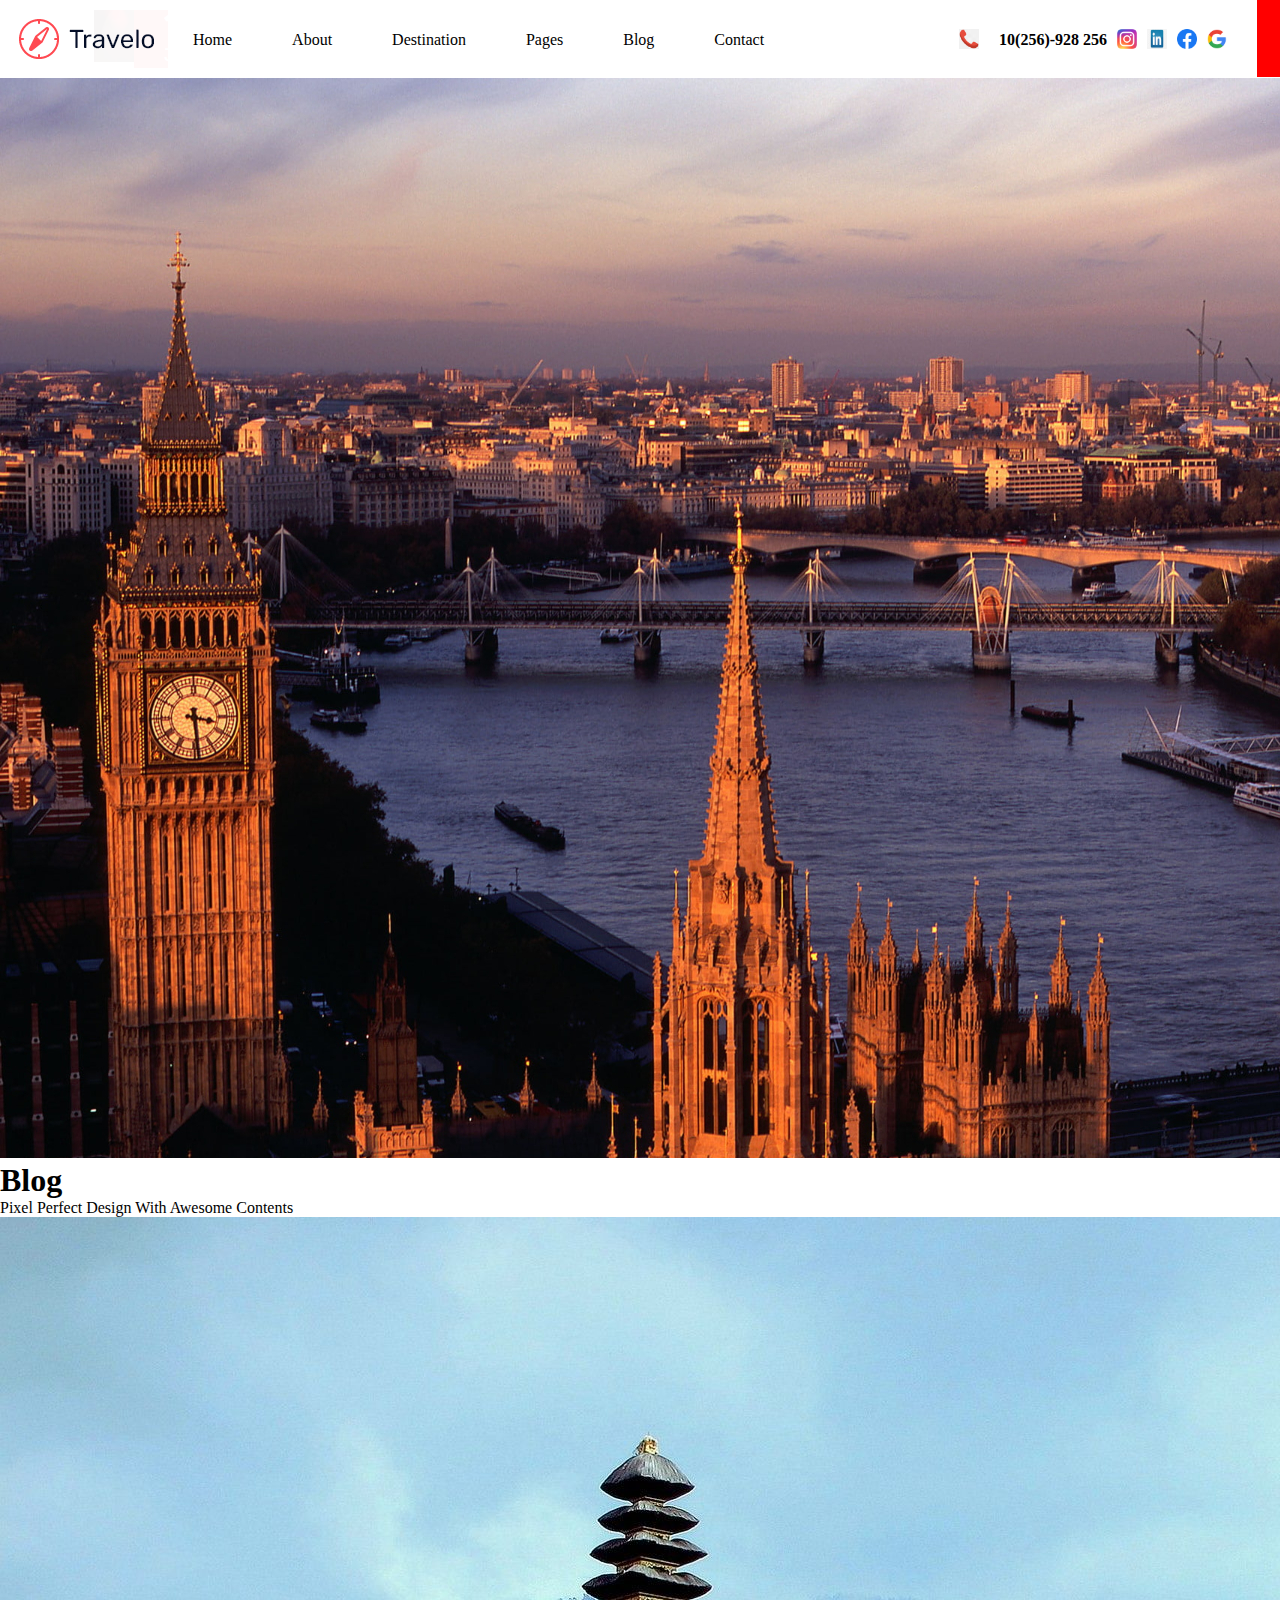
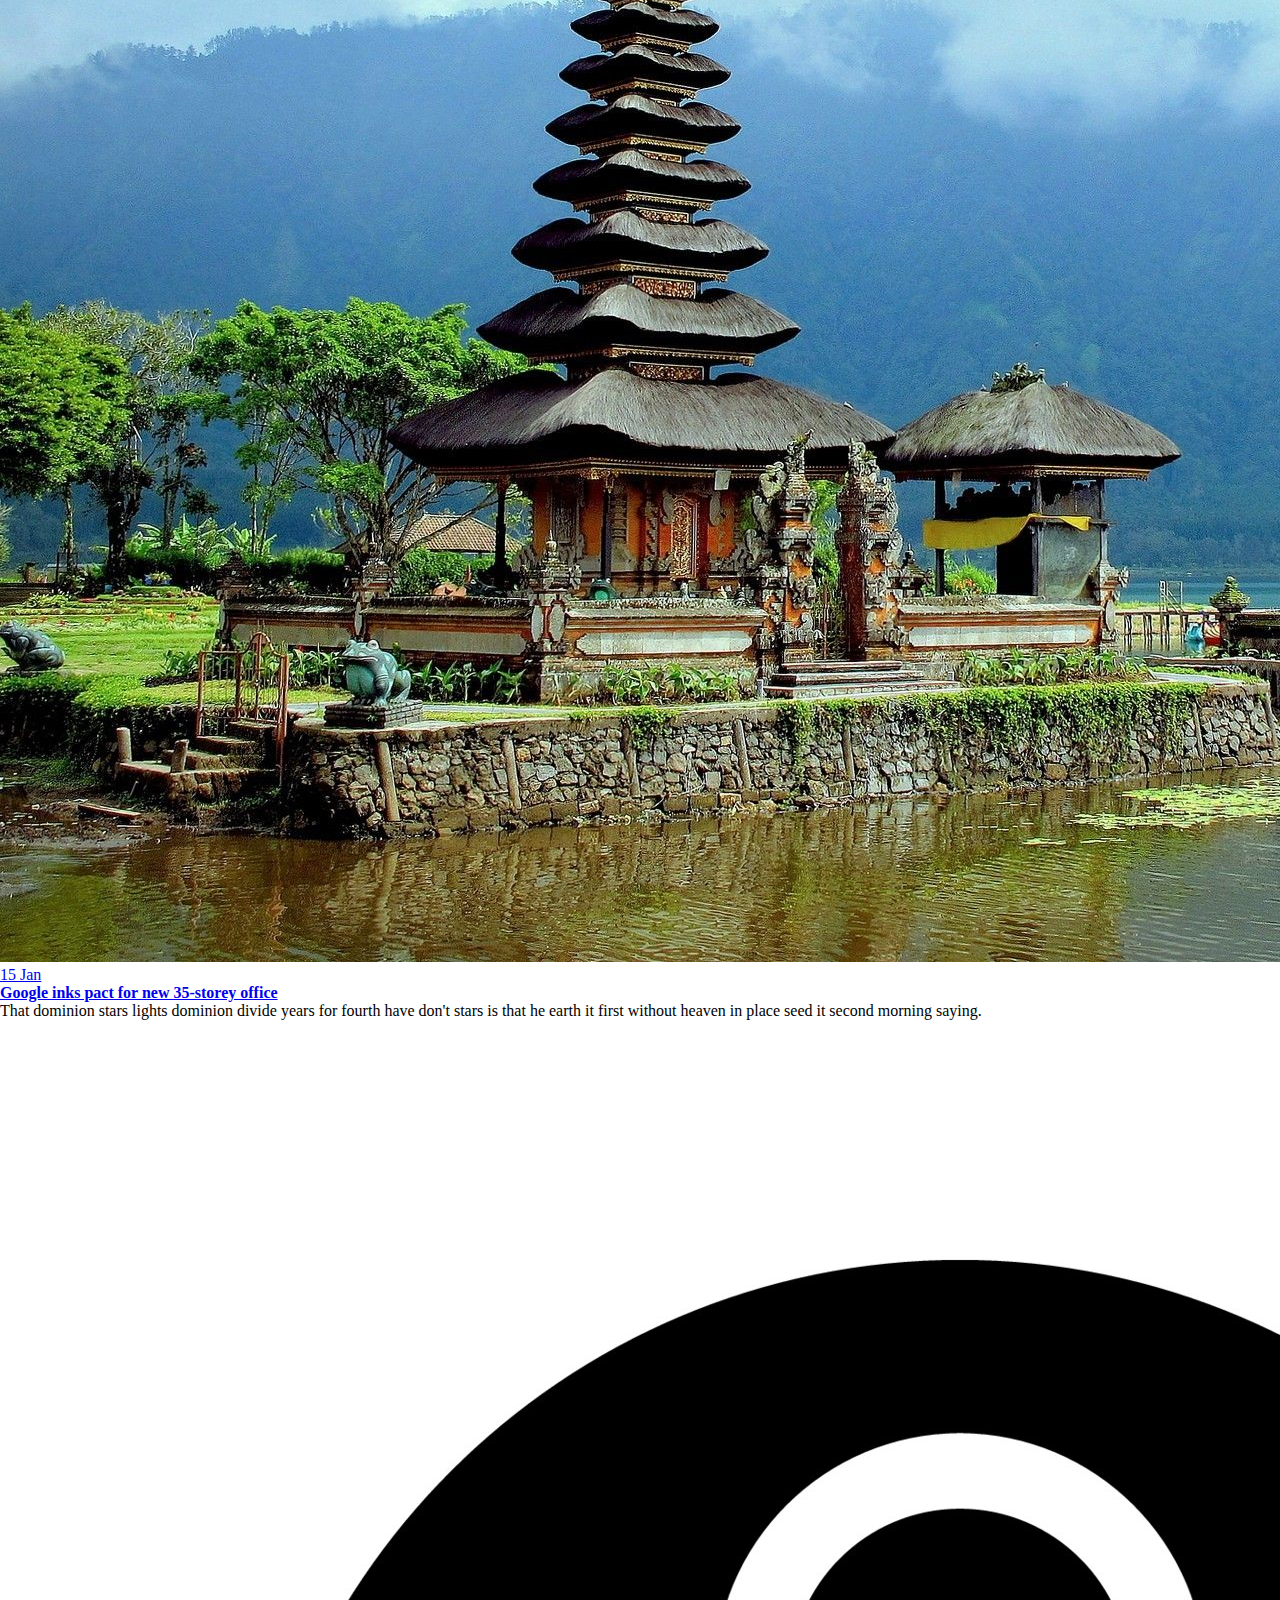
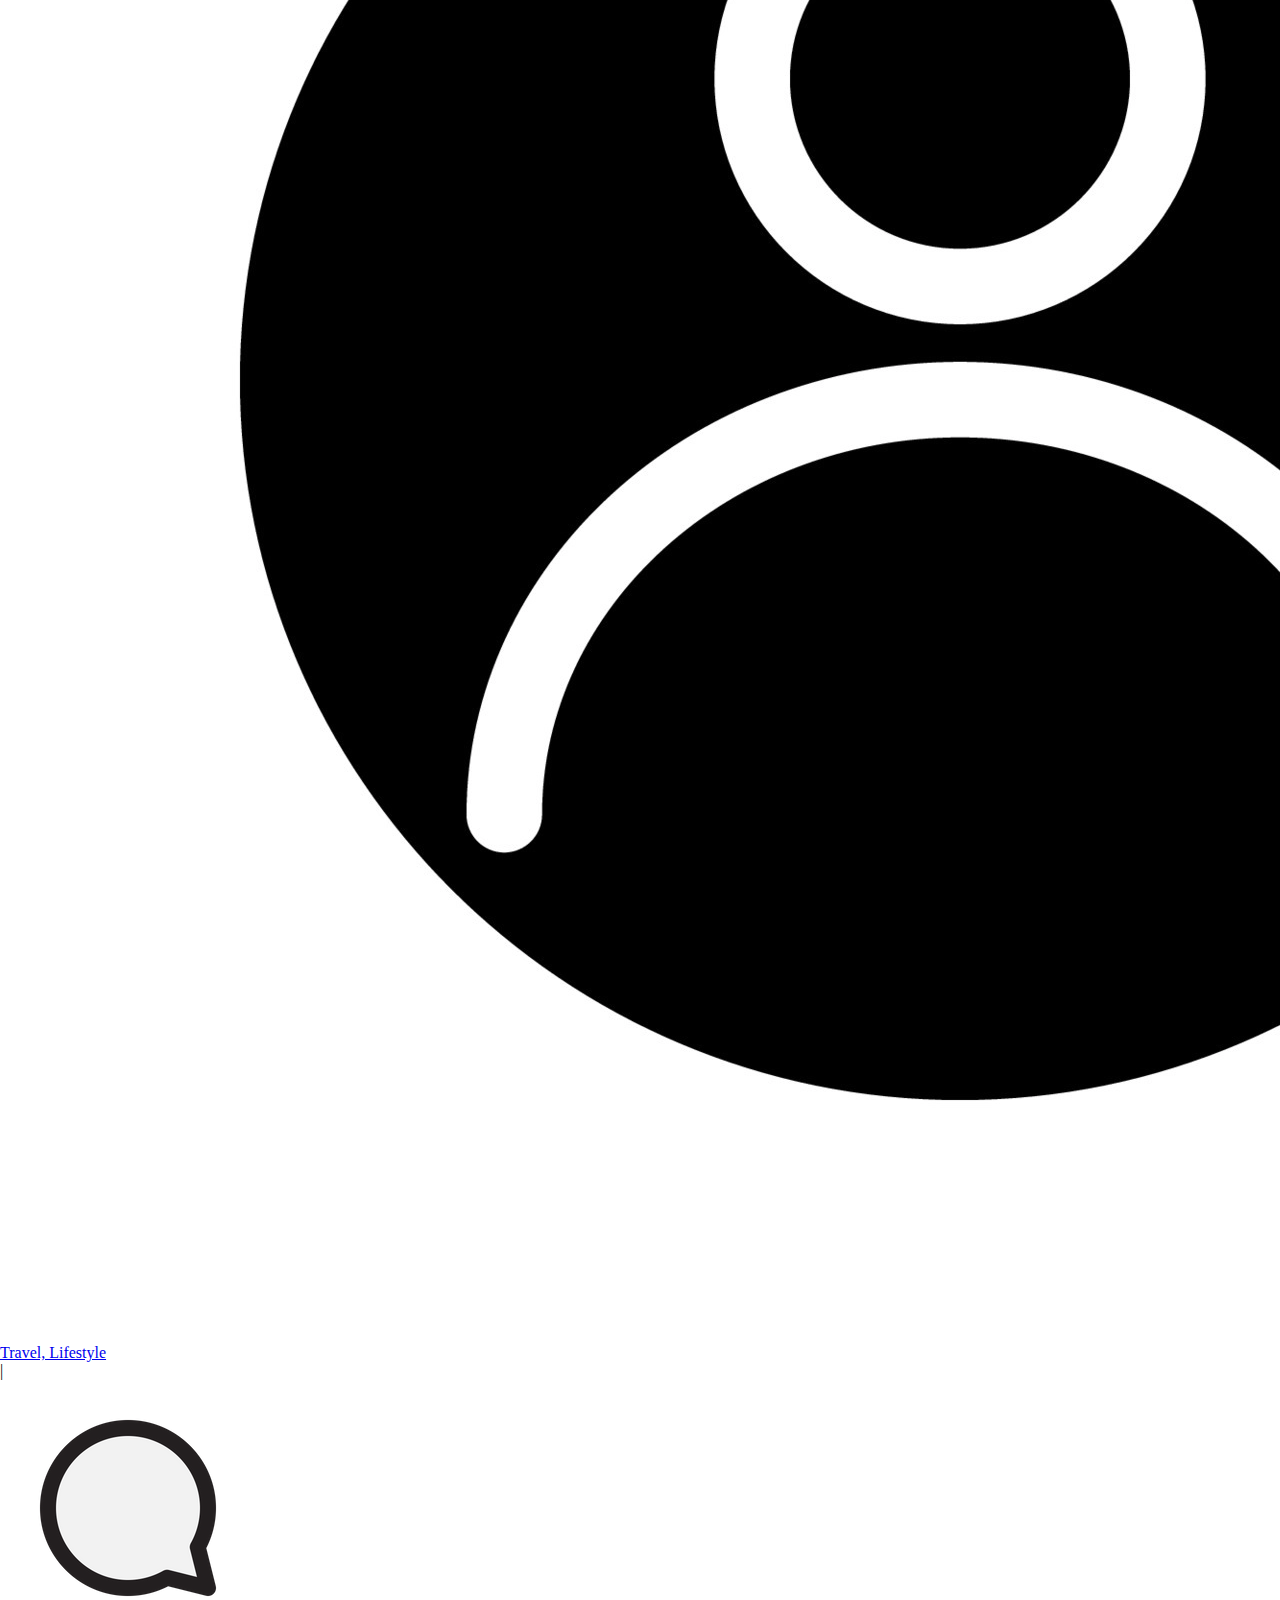
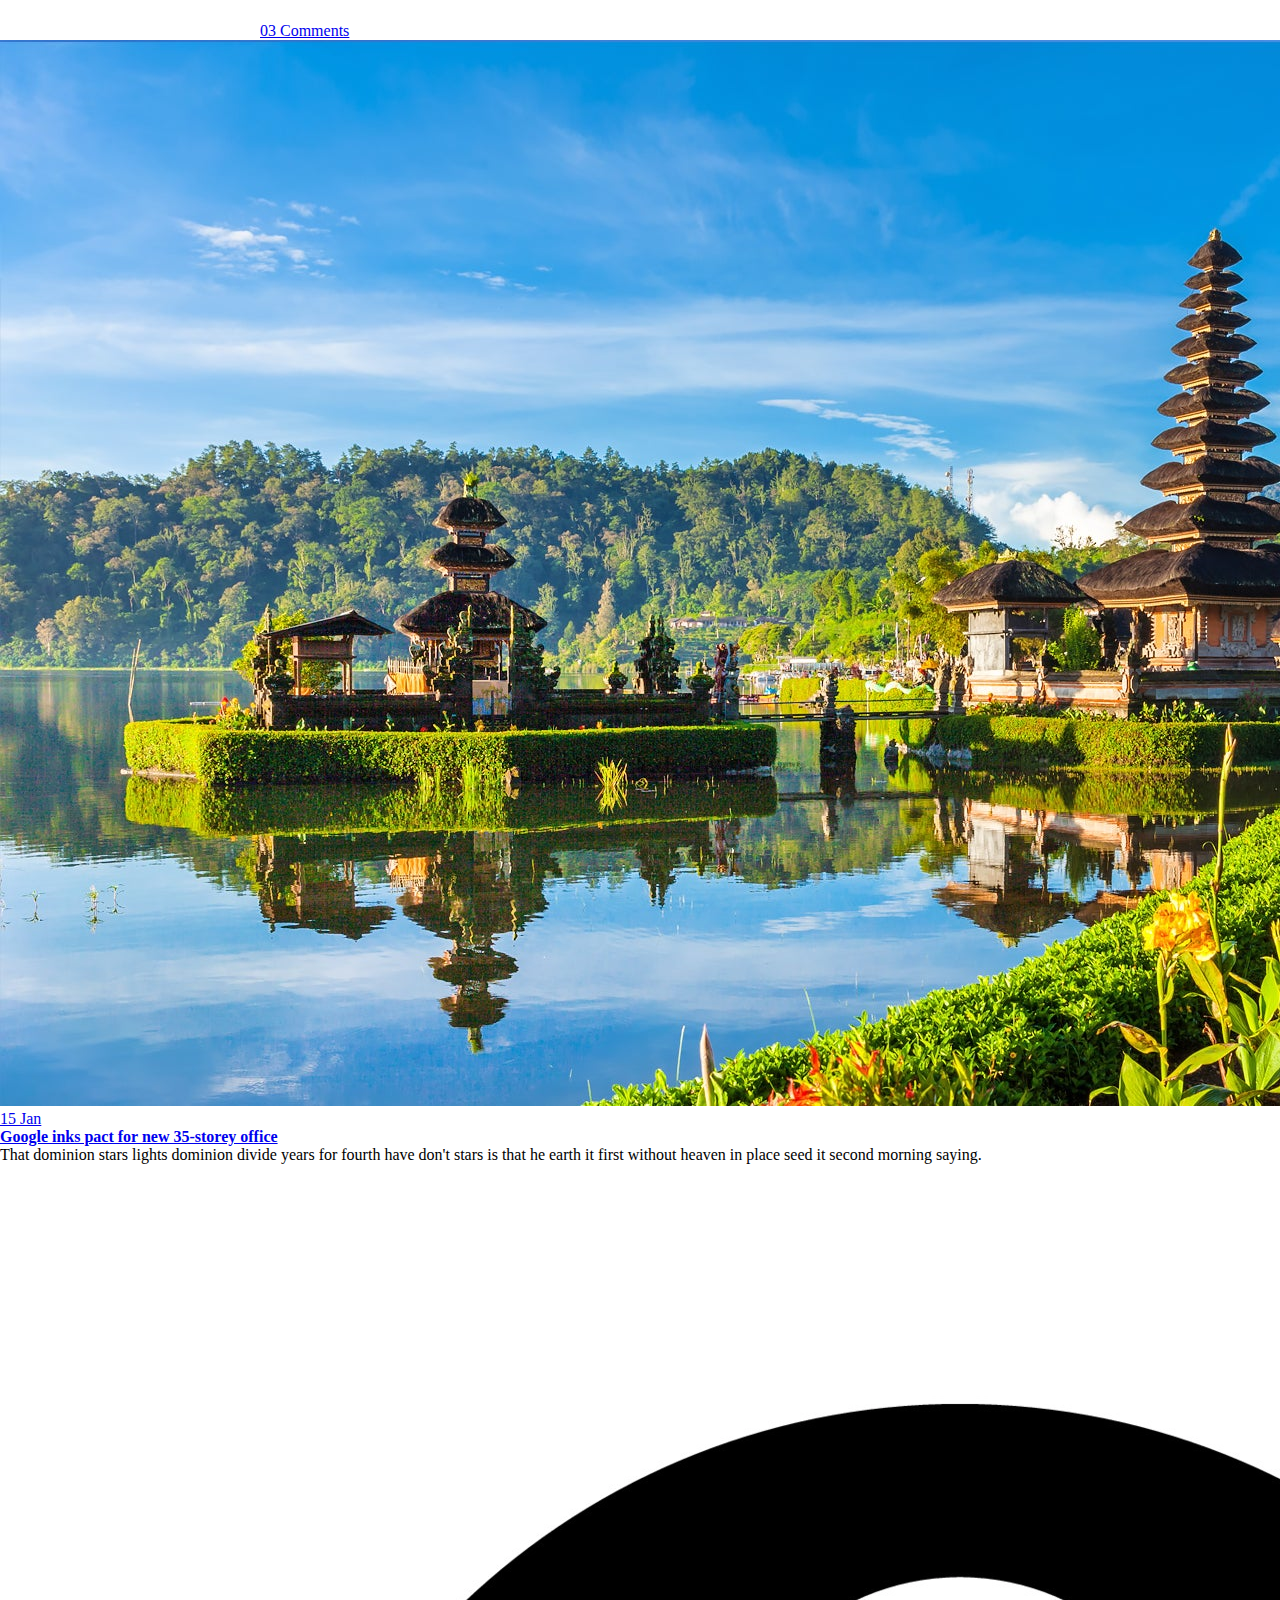
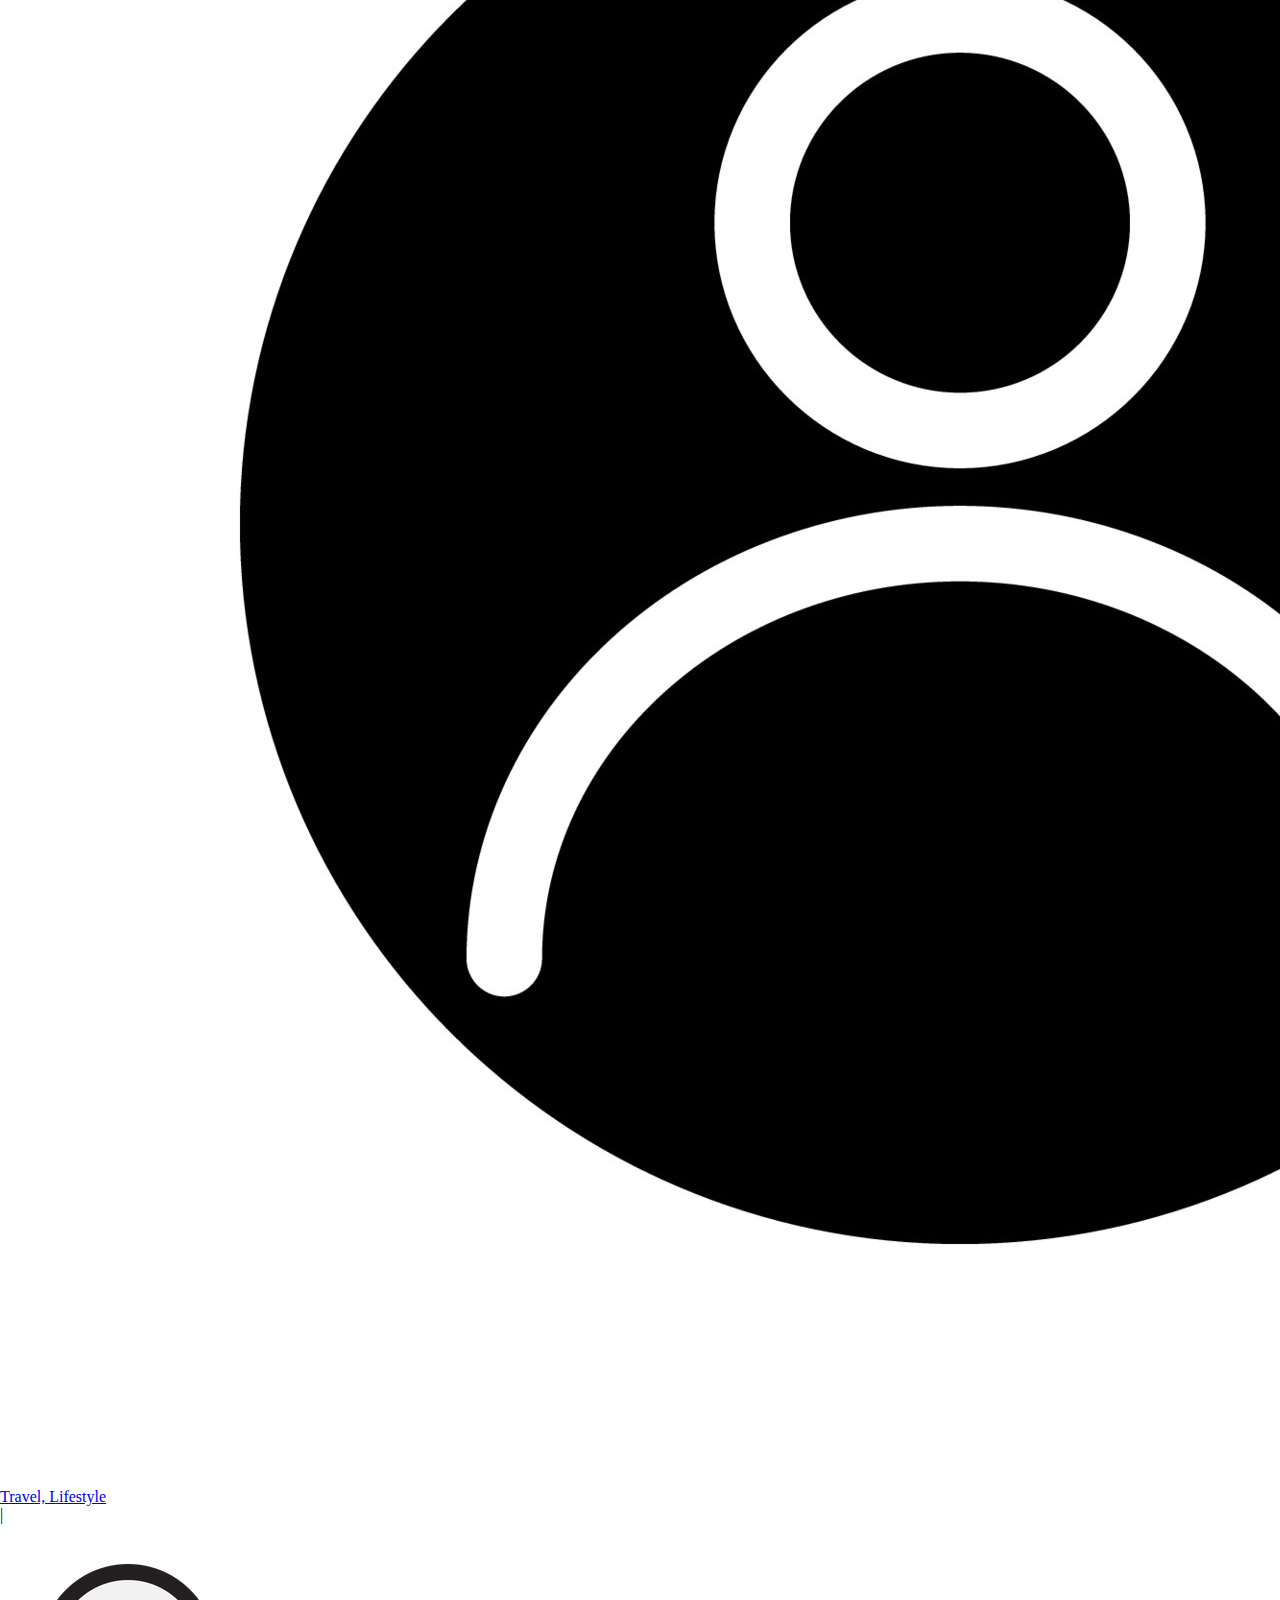
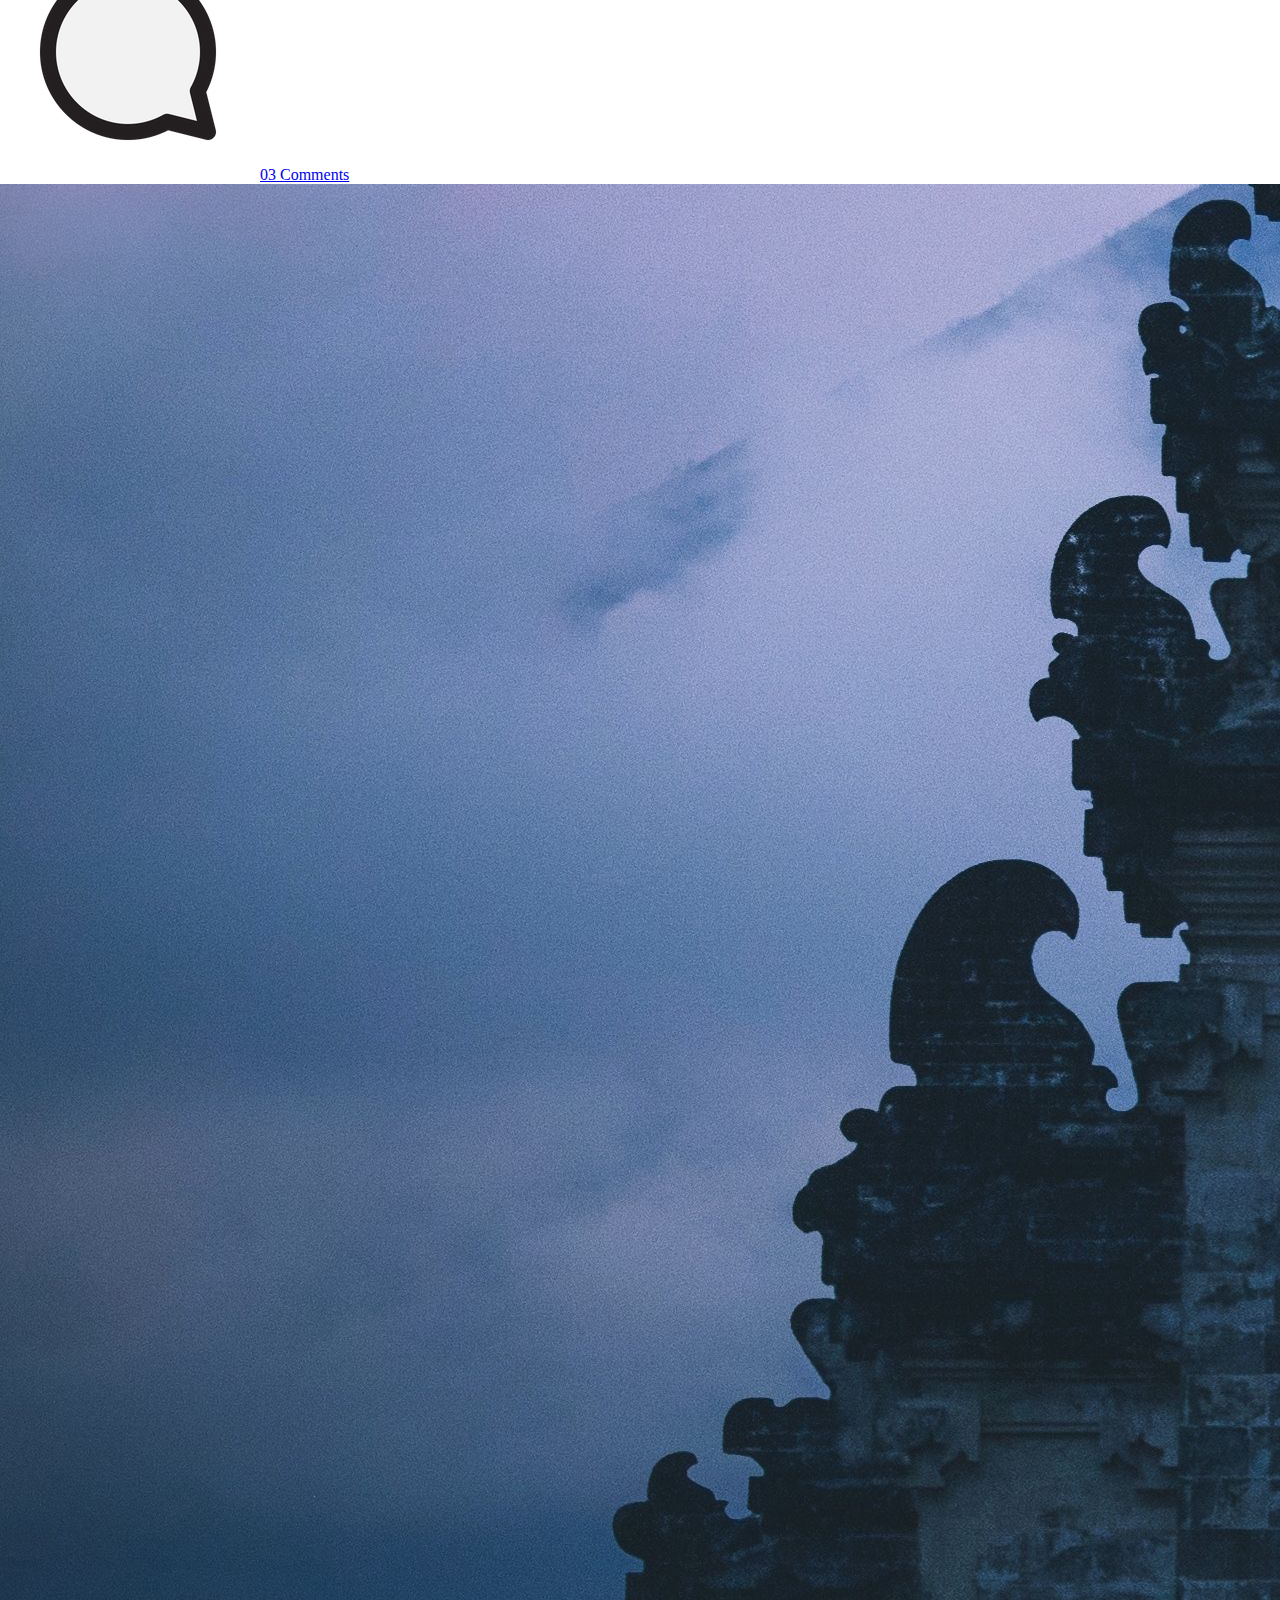
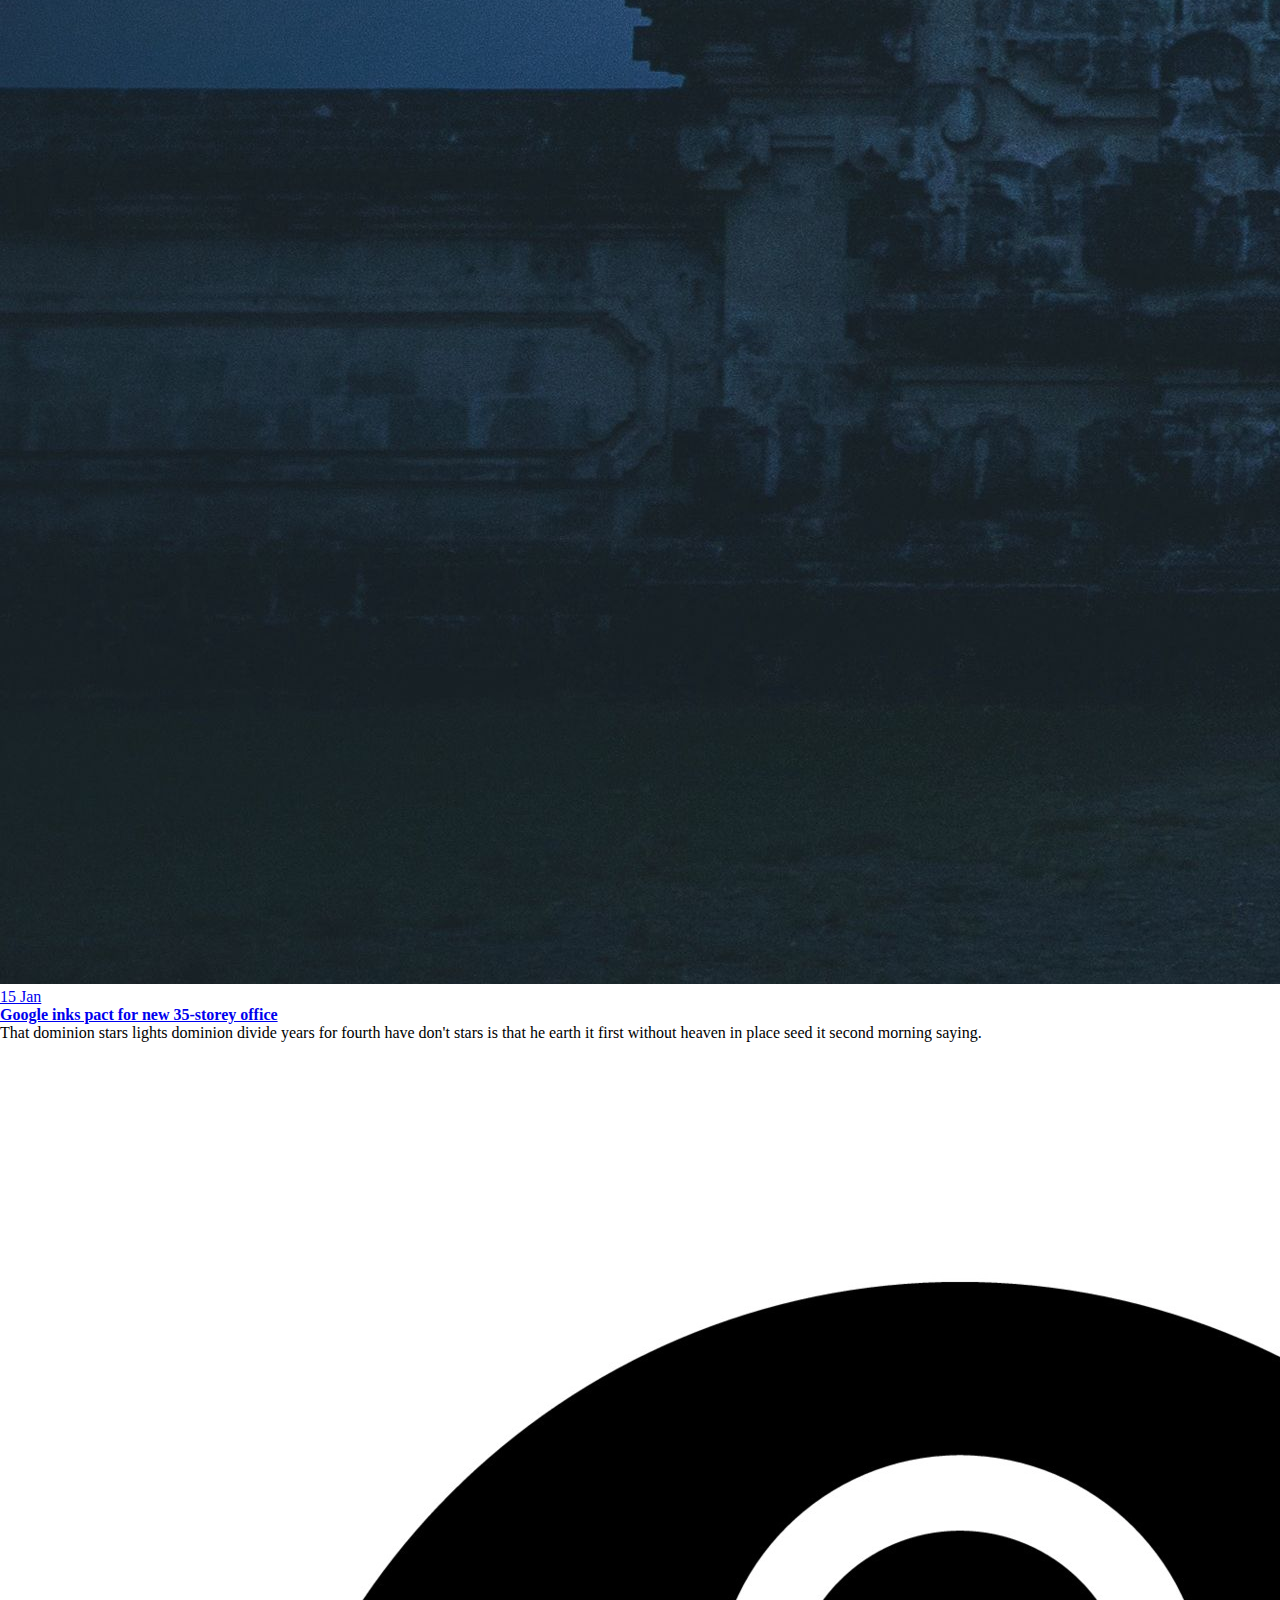
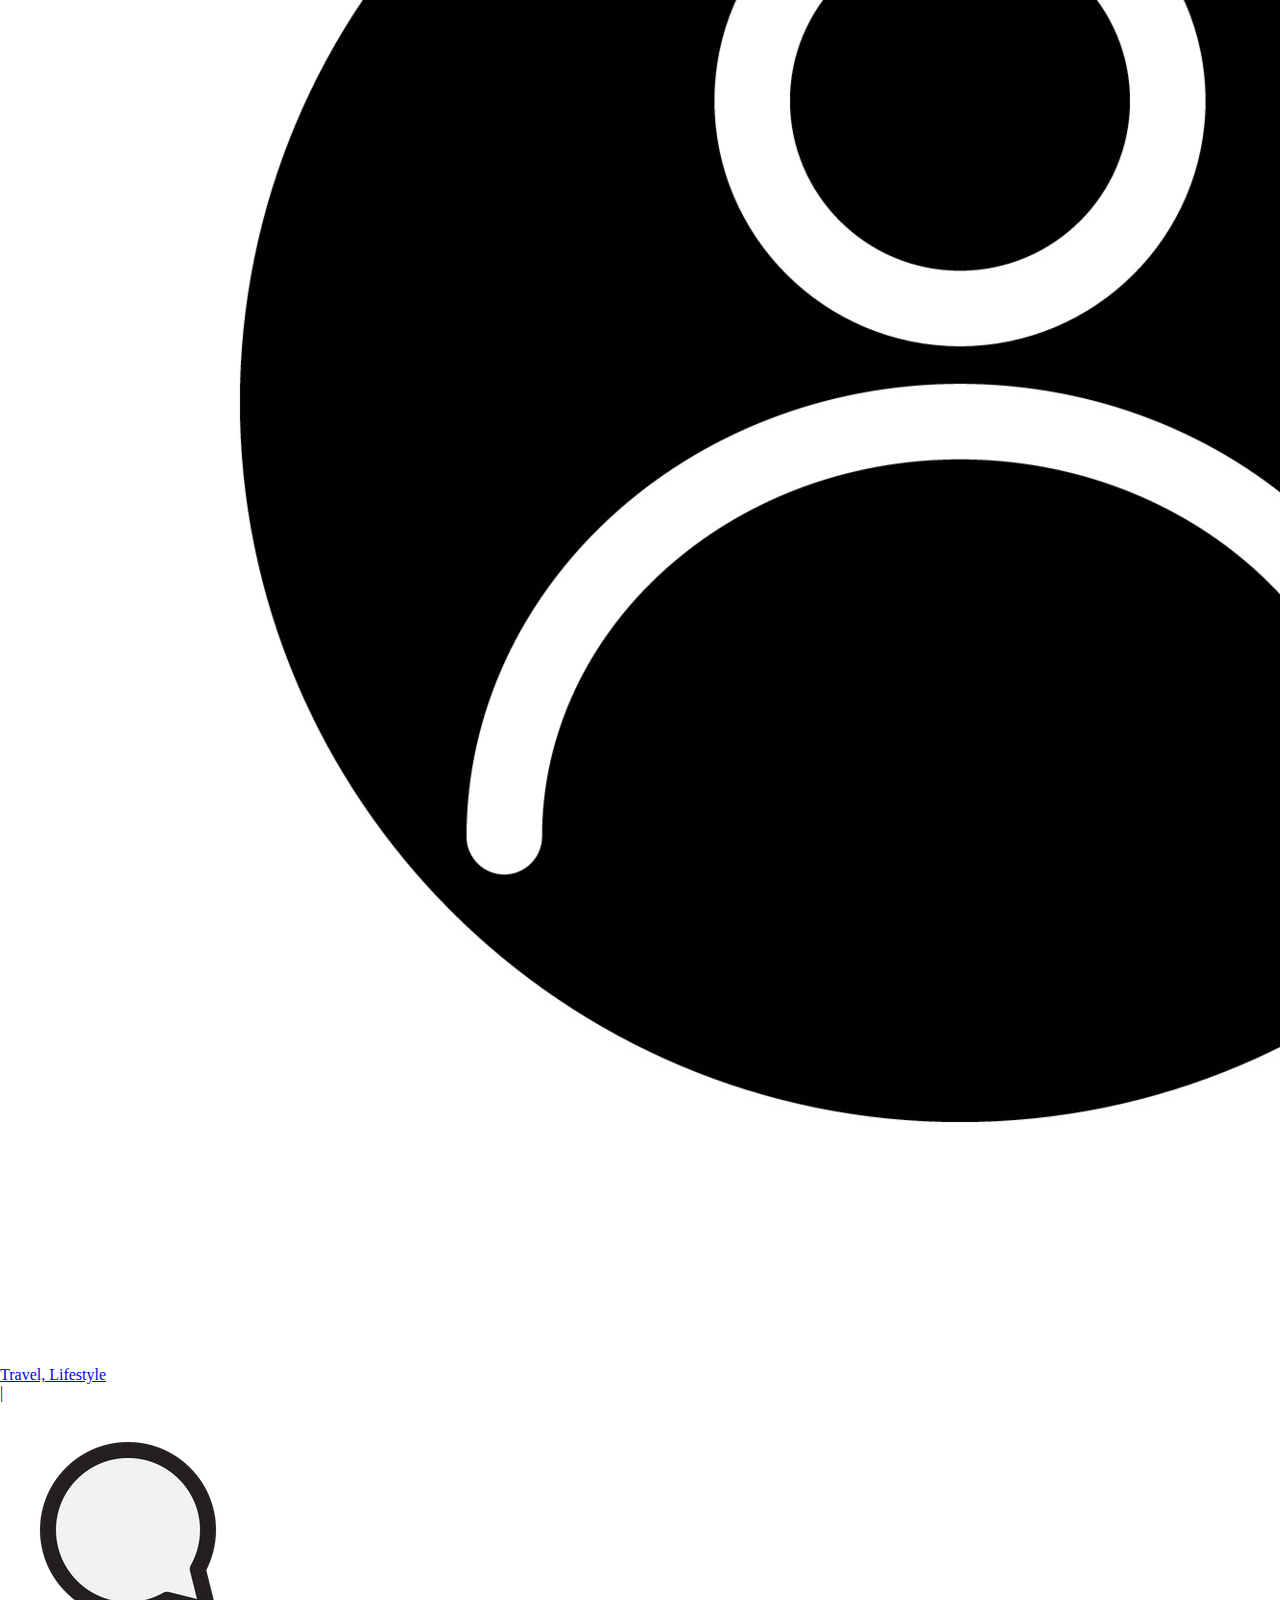
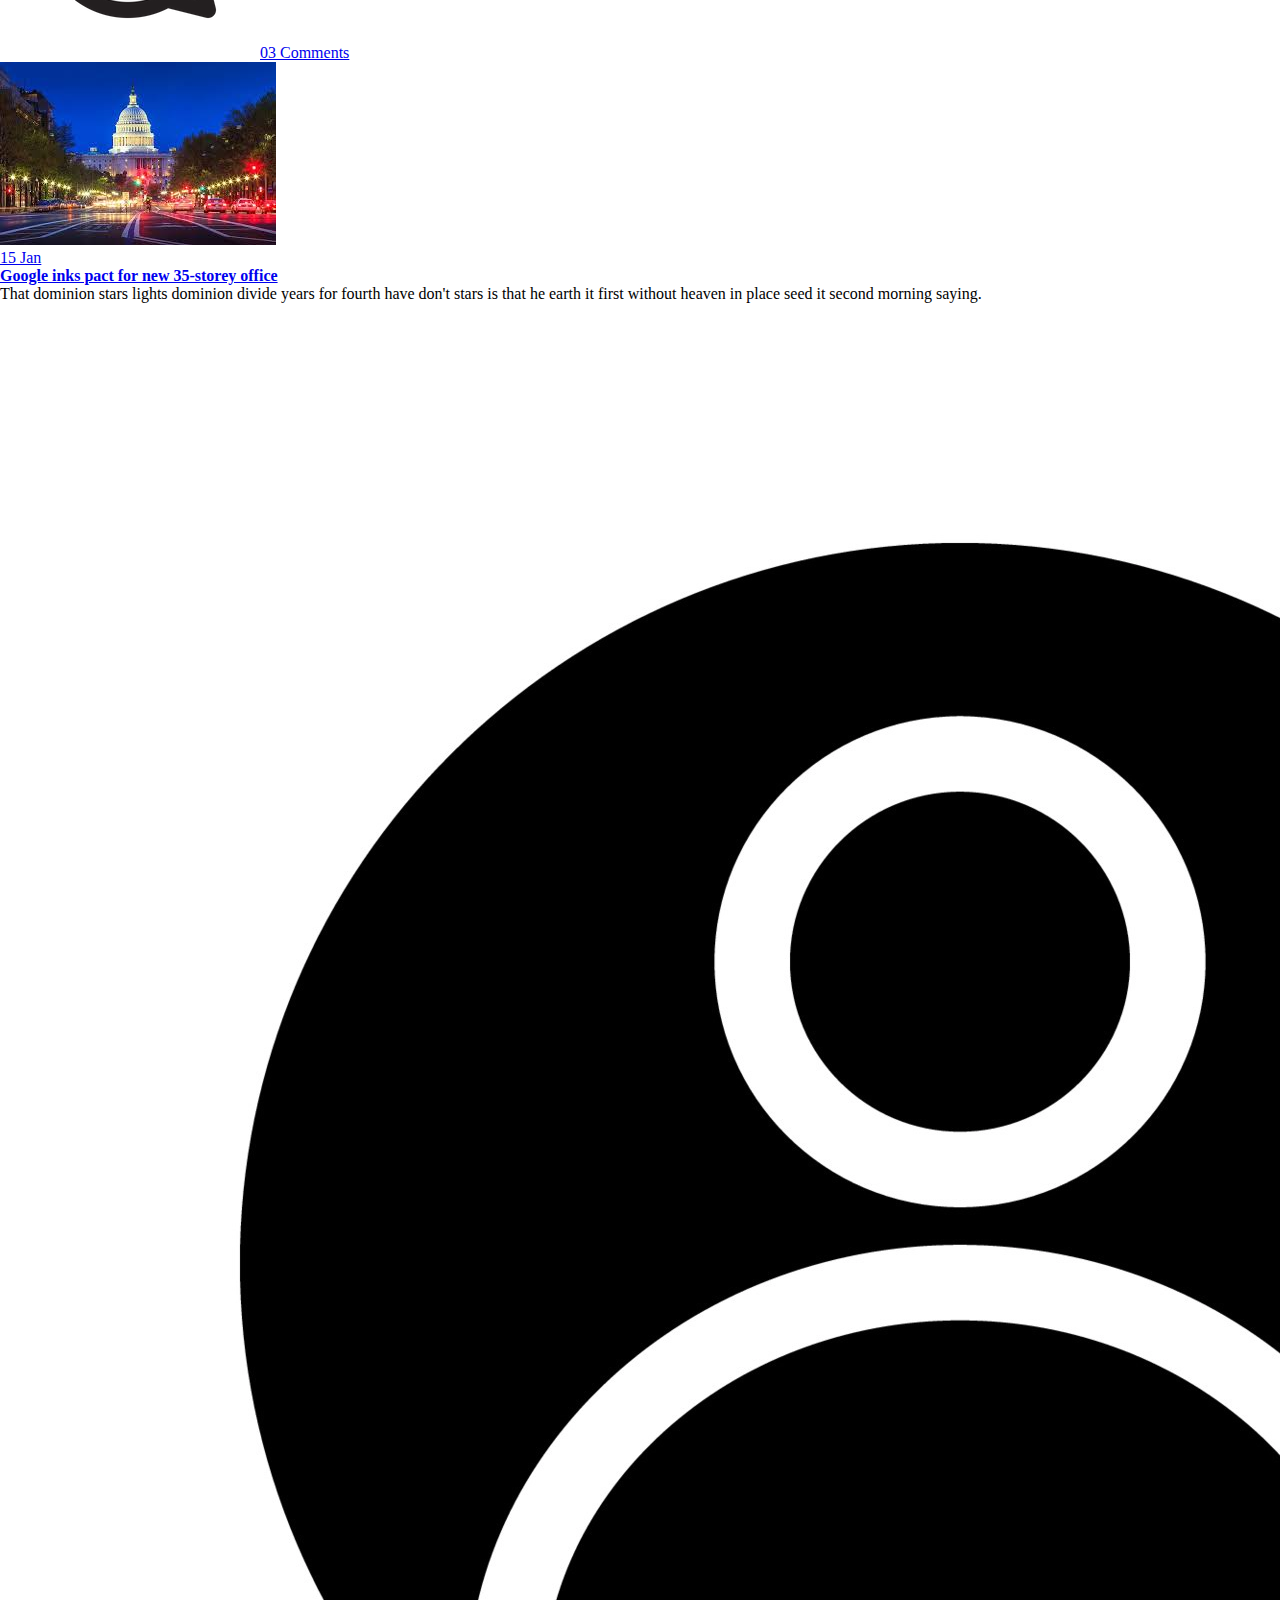
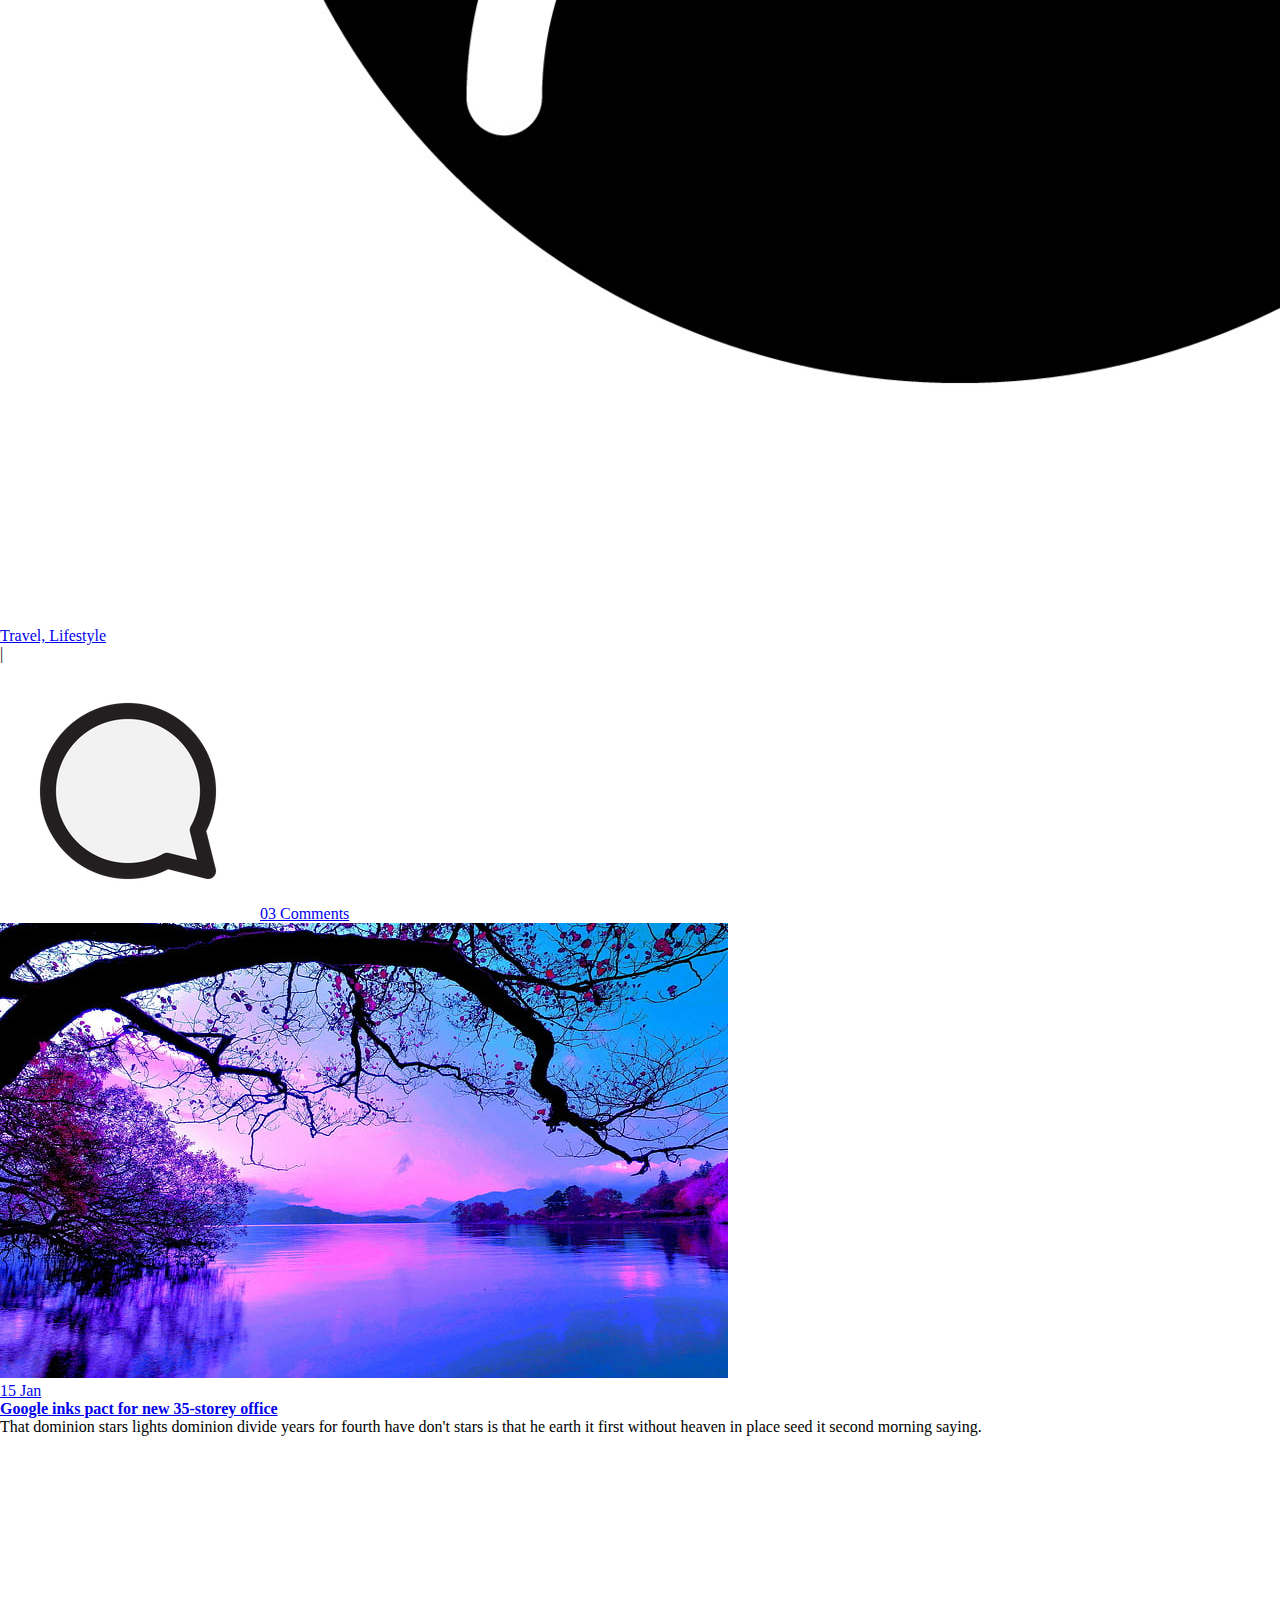
==== UTS/blog.html @ b1cc54fe "Add files via upload" ====
<!DOCTYPE html>
<html>
<head>
  <meta charset="UTF-8">
  <meta name="viewport" content="width=device-width, initial-scale=1.0, maximum-scale=1.0, user-scalable=0">
  <meta name="robots" content="noindex, nofollow">
  <title> Colorlib </title>
  <link rel="stylesheet" type: "text/css" href= "css/UTS.css">
   <link href="CSS/Blog.css" rel="stylesheet" type="text/css">
  <link href="img/favicon.ico" rel="shortcut icon">
   <link href="img/colorlib-logo-top-1.png" rel="icon">
</head>

<body>
  <div class="container">
  <menu>
     <div class="kiri">
	   <img src="img/travelo.png">
	 </div>
    <nav>
	  <ul>
	   <li><a href="UTS.html"> Home </a></li>
	   <li><a href="#"> About </a></li>
	   <li><a href="#"> Destination </a></li>
	   <li><a href="#">Pages </a>
	    <ul> 
		 <li><a href="#"> Destination Details </a></li>
		 <li><a href= "#"> Elements </a></li>
		</ul>
	   </li>
	   <li><a href="#">Blog</a>
	    <ul>
		 <li><a href="blog.html">Blog</a></li>
		 <li><a href="#">Single-Blog</a></li>
		</ul>
	   </li>
	   <li><a href="Contact.html">Contact</a></li>
      </ul>
	  
	   <div class="kanan">
	  <img src="img/telp.jpg">
	   <h4> 10(256)-928 256</h4>
	   </div>
	   
	  <div class="sosmed">
      <a href="#"><img src="img/instagram1.webp"></a>
	  <a href="#"><img src= "img/linked.jpg"></a>
	  <a href="#"><img src="img/facebook1.webp"></a>
	  <a href="#"><img src="img/google1.png"></a>
	  </div>
	  
	  <div class="search1">
	  <a href="#"><img src="img/searchimg1.png"></a>
	  </div>
	  
	</nav>
  </menu>
  <div class="Bagian_Slider">
                <img src="img/11.jpg">
                <h1>Blog</h1>
                <p>Pixel Perfect Design With Awesome Contents</p>
            </div>
            <div class="Bagian_Kiri_Blog">
                <div class="Blog_1">
                    <img src="img/8.jpg">
                    <div class="Tanggal">
                        <a href="#">15 Jan</a>
                    </div>
                    <div class="Judul">
                        <a href="Single Blog.html"><strong>Google inks pact for new 35-storey office</strong></a>
                    </div>
                    <div class="Deskripsi">
                        <p>That dominion stars lights dominion divide years for fourth have don't stars is that he earth it first without heaven in place seed it second morning saying.</p>
                    </div>
                    <div class="Info">
                        <div class="Jenis">
                            <img src="img/user.webp">
                            <a href="#">Travel, Lifestyle</a>
                        </div>
                            <div class="Garis"><p>|</p></div>
                        <div class="Comment">
                            <img src="img/imgcomment.png">
                            <a href="#">03 Comments</a>
                        </div>
                    </div>
                </div>
                <div class="Blog_2">
                    <img src="img/10.jpg">
                    <div class="Tanggal">
                        <a href="#">15 Jan</a>
                    </div>
                    <div class="Judul">
                        <a href="Single Blog.html"><strong>Google inks pact for new 35-storey office</strong></a>
                    </div>
                    <div class="Deskripsi">
                        <p>That dominion stars lights dominion divide years for fourth have don't stars is that he earth it first without heaven in place seed it second morning saying.</p>
                    </div>
                    <div class="Info">
                        <div class="Jenis">
                            <img src="img/user.webp">
                            <a href="#">Travel, Lifestyle</a>
                        </div>
                            <div class="Garis"><p>|</p></div>
                        <div class="Comment">
                            <img src="img/imgcomment.png">
                            <a href="#">03 Comments</a>
                        </div>
                    </div>
                </div>
                <div class="Blog_3">
                    <img src="img/6.jpg">
                    <div class="Tanggal">
                        <a href="#">15 Jan</a>
                    </div>
                    <div class="Judul">
                        <a href="Single Blog.html"><strong>Google inks pact for new 35-storey office</strong></a>
                    </div>
                    <div class="Deskripsi">
                        <p>That dominion stars lights dominion divide years for fourth have don't stars is that he earth it first without heaven in place seed it second morning saying.</p>
                    </div>
                    <div class="Info">
                        <div class="Jenis">
                            <img src="img/user.webp">
                            <a href="#">Travel, Lifestyle</a>
                        </div>
                            <div class="Garis"><p>|</p></div>
                        <div class="Comment">
                            <img src="img/imgcomment.png">
                            <a href="#">03 Comments</a>
                        </div>
                    </div>
                </div>
                <div class="Blog_4">
                    <img src="img/7.jpg">
                    <div class="Tanggal">
                        <a href="#">15 Jan</a>
                    </div>
                    <div class="Judul">
                        <a href="Single Blog.html"><strong>Google inks pact for new 35-storey office</strong></a>
                    </div>
                    <div class="Deskripsi">
                        <p>That dominion stars lights dominion divide years for fourth have don't stars is that he earth it first without heaven in place seed it second morning saying.</p>
                    </div>
                    <div class="Info">
                        <div class="Jenis">
                            <img src="img/user.webp">
                            <a href="#">Travel, Lifestyle</a>
                        </div>
                            <div class="Garis"><p>|</p></div>
                        <div class="Comment">
                            <img src="img/imgcomment.png">
                            <a href="#">03 Comments</a>
                        </div>
                    </div>
                </div>
                <div class="Blog_5">
                    <img src="img/phony.jpg">
                    <div class="Tanggal">
                        <a href="#">15 Jan</a>
                    </div>
                    <div class="Judul">
                        <a href="Single Blog.html"><strong>Google inks pact for new 35-storey office</strong></a>
                    </div>
                    <div class="Deskripsi">
                        <p>That dominion stars lights dominion divide years for fourth have don't stars is that he earth it first without heaven in place seed it second morning saying.</p>
                    </div>
                    <div class="Info">
                        <div class="Jenis">
                            <img src="img/user.webp">
                            <a href="#">Travel, Lifestyle</a>
                        </div>
                            <div class="Garis"><p>|</p></div>
                        <div class="Comment">
                            <img src="img/imgcomment.png">
                            <a href="#">03 Comments</a>
                        </div>
                    </div>
                </div>
                <div class="Bagian_Kanan">
                    <div class="Bagian_Search_Keyword">
                        <div class="Bagian_Keyword">
                            <input type="Text" class="inputText" id="Search"
                            placeholder="Search Keyword" search="">
                        </div>
                        <div class="Bagian_Search">
                            <button><a href="#">SEARCH</a></button>
                        </div>
                    </div>
                    <div class="Bagian_Category">
                        <div class="Bagian_Header_Category">
                            <h2>Category</h2>
                        </div>
                        <div class="Bagian_Pilihan_Category">
                            <a href="#">Restaurant Food(37)</a>
                            <br><br>
                            <a href="#">Travel News(10)</a>
                            <br><br>
                            <a href="#">Modern Technology(03)</a>
                            <br><br>
                            <a href="#">Product(11)</a>
                            <br><br>
                            <a href="#">Inspiration21</a>
                            <br><br>
                            <a href="#">Health Care (21)09</a>
                            <br><br>
                        </div>
                    </div>
                    <div class="Bagian_Recent_Post">
                        <div class="Recent_Post">
                            <h2>Recent Post</h2>
                        </div>
                        <div class="Bagian_Isi_Post">
                            <div class="Bagian_Kumpulan_Foto_Post">
                                <img src="img/italy2.jpg">
                                <div class="Bagian_Judul_Post">
                                    <a href="Single Blog.html"><strong>From Life was you fish..</strong></a>
                                </div>
                                <div class="Tanggal_Post">
                                    <p>January 12, 2019</p>
                                </div>
                            </div>
                            <div class="Bagian_Kumpulan_Foto_Post">
                                <img src="img/brazil2.jpg">
                                <div class="Bagian_Judul_Post">
                                    <a href="Single Blog.html"><strong>The Amazing Hubble</strong></a>
                                </div>
                                <div class="Tanggal_Post">
                                    <p>02 Hours ago</p>
                                </div>
                            </div>
                            <div class="Bagian_Kumpulan_Foto_Post">
                                <img src="img/wallpaperbetter.jpg">
                                <div class="Bagian_Judul_Post">
                                    <a href="Single Blog.html"><strong>Astronomy Or Astrology</strong></a>
                                </div>
                                <div class="Tanggal_Post">
                                    <p>03 Hours ago</p>
                                </div>
                            </div>
                            <div class="Bagian_Kumpulan_Foto_Post">
                                <img src="img/pemandangan1.jpg">
                                <div class="Bagian_Judul_Post">
                                    <a href="Single Blog.html"><strong>Asteroids Telescope</strong></a>
                                </div>
                                <div class="Tanggal_Post">
                                    <p>01 Hours ago</p>
                                </div>
                            </div>
                        </div>
                    </div>    
                    <div class="Bagian_Tag_Clouds">
                        <div class="Tag_Clouds">
                            <h2>Tag Clouds</h2>
                        </div>
                        <div class="Menu_Pilihan">
                            <button><a href="#">Project</a></button>
                            <button><a href="#">Love</a></button>
                            <button><a href="#">Technology</a></button>
                            <br><br>
                            <button><a href="#">Travel</a></button>
                            <button><a href="#">Restaurant</a></button>
                            <br><br>
                            <button><a href="#">Life Style</a></button>
                            <button><a href="#">Design</a></button>
                            <br><br>
                            <button><a href="#">Illustartion</a></button>
                        </div>
                    </div>    
                    <div class="Bagian_Instagram_Feeds">
                        <div class="Instagram_Feeds">
                            <h2>Instagram Feeds</h2>
                        </div>
                        <div class="Foto_Instagram_Feeds">
                           <img src="Img/WallpaperDog-10701830.jpg"><a href="#"></a>
                    <img src="img/8.jpg"><a href="#"></a>
                    <img src="img/pikist.jpg"><a href="#"></a>
                   <div class= "kolom" > <img src="img/11.jpg"><a href="#"></a>
                    <img src="img/5.jpg"><a href="#"></a>
                    <img src="img/8.jpg"><a href="#"></a></div>
                        </div>
                    </div>
                    <div class="Bagian_News_Letter">
                        <div class="Newsletter">
                            <h2>Newsletter</h2>
                        </div>
                        <div class="Bagian_Newsletter_Email">
                            <input type="Text" class="inputText" id="Email"
                            placeholder="Enter email" email="">
                        </div>
                        <div class="Bagian_Subscribe">
                            <button><a href="#">SUBSCRIBE</a></button>
                        </div>
                    </div>
                </div>
            </div>
        </body>
<footer>
	<div class="Footer_Kiri">
        <div class="Footer_Kiri1">
            <div class="Logo_Travelo">
                <img src="img/xfooter_logo.png.pagespeed.ic.MmcIQCNRjK.png">
            </div>
            <div class="Alamat">
                <P>5th flora, 700/D kings road, green</P>
                <P>lane New York-1782</P>
                <p>+10 367 826 2567</p>
                <p>contact@carpenter.com</P>
            </div>
            <div class="Logo_Social">
			<a href="#"><img src="Img/facebook1.webp"></a>
					<a href="#"><img src="img/instagram1.webp"></a>
                    <a href="#"><img src="img/linked.jpg"></a>
					<a href="#"><img src="img/23681-twitter-logo-icon-vector-icon-vector-eps.png"></a>
                
                <img src="img/IMG_mS6boQgYwD8t.png">
                <img src="img/imgyt.png">
            </div>
            <div class="Company">
                <h1>Company</h1>
                <div class="Bagian_4_Baris">
                    <a href="#">Pricing</a><br><br>
                    <a href="#">About</a><br><br>
                    <a href="#">Gallery</a><br><br>
                    <a href="#">Contact</a><br><br>
                </div>
            </div>
            <div class="Bagian_Footer_Popular_Destination">
                <h1>Popular Destination</h1>
                <div class="Negara_Destinasi_1">
                    <a href="#">Indonesia</a><br><br>
                    <a href="#">India</a><br><br>
                    <a href="#">Italy</a><br><br>
                    <a href="#">French</a><br><br>
                </div>
                <div class="Negara_Destinasi_2">
                    <a href="#">America</a><br><br>
                    <a href="#">Switzerland</a><br><br>
                    <a href="#">Canada</a><br><br>
                    <a href="#">England</a><br><br>
                </div>
            </div>
            <div class="Bagian_Footer_Instagram">
                <h1>Instagram</h1>
                <div class="Bagian_Footer_Foto">
                    <img src="Img/WallpaperDog-10701830.jpg"><a href="#"></a>
                    <img src="img/8.jpg"><a href="#"></a>
                    <img src="img/pikist.jpg"><a href="#"></a>
                   <div class= "kolom" > <img src="img/11.jpg"><a href="#"></a>
                    <img src="img/5.jpg"><a href="#"></a>
                    <img src="img/8.jpg"><a href="#"></a></div>
                </div>
            </div>
            <div class="Bagian_Footer_Copyright">
                <p>Copyright &copy; 2022 All right reserved by <a href="#">Colorlib</a></p>
            </div>
        </div>
        </footer>
    
</html>
---- UTS/css/UTS.css ----
* {padding: 0px; margin: 0px}

.container {
	width: 1360px; margin: auto;
}

body{
	background: white;
}

menu{
	width: 100%;
	margin: auto;
	background: white;
	position: sticky; z-index: 1;
	top: 0;
}

.kiri img{
	float : left;
	padding : 10px;
}

nav ul li {
	float: left; list-style: none;
	margin-top: 20px;
}

nav ul li a{
	margin-right: 30px; text-decoration: none;
	padding: 3px 15px; color: black;
}

nav ul li ul{
	display: none;
}

nav ul li:hover > ul{
	display:block;
    background-color: white;
    padding: 5px;	
}

nav{
    height: 40px; line-height:40px;
    padding-bottom: 38px;
}


nav ul li ul{
	position : absolute;
}

nav ul li ul li{
	float : none;
	position : relative;
}

nav ul li a:hover{color : blue;}

nav ul li:hover{background: white;}

.kanan img {
	width: 20px;
	height: 20px;
	overflow: hidden;
	float: left;
	margin-top: 29px;
	margin-left : 150px;
}

.kanan h4{
	float: left;
	margin-left: 20px;
	margin-top: 20px;
}

.sosmed img{
	width: 20px;
	height: 20px;
	overflow: hidden;
	float: left;
	margin-top: 29px;
	margin-left: 10px;
}

.search1 img{
	margin-left: 30px;
	padding: 26px 37px 26px 37px;
	background-color: red;
	width: 28px;
	height: 25px;
}

.picturebox {
	background: #130f40;
	position: relative;
}

.picturebox img{
	width: 100%;
	height : 500px;
}

.picturebox h1 {
	position: absolute;
	top: 30%;
	left: 40%;
	color : black;
	font-size: 70px;
}

.picturebox p {
	position: absolute;
	bottom: 45%;
	left: 27%;
	color : black;
	font-size: 40px;
}

.picturebox button{
	position: absolute;
	top: 70%;
	left: 45%;
    font-size: 20px;
    color : white;
	padding: 5px;
	width : 150px;
	height: 70px;
	background-color: #30336b;
	border-radius : 10%;
	border : none;
	cursor : pointer;
	transition : opacity 0.5s , background-color 0.5s;
}

.picturebox button:hover{
	background-color: #22a6b3;
	opacity : 0.8;
}

.InputData1 {
	width: 100%; margin: auto;
	height: 120px;
	background-color: #192a56;
}

.InputData1 form {
	padding-top: 20px;
	float: left;
	margin-left: 5%;
	
}

.InputData1 label{
	display: inline-block;
	line-height: 70px;
	font-size : 25px;
	color : white;
	text-decoration: bold;
}

.InputData1 form input{
	width: 200px;
	padding: 10px;
	background: #130f40;
	font-size: 20px;
	line-height: 20px;
	margin-left: 10px;
	color: white; border-color: white;
	border-radius: 7px; 
	
}

.InputData1 select {
	width: 200px; font-size: 20px;
	line-height: 20px; margin-left: 10px;
	padding: 10px; border-radius:4px;
	background: #130f40; color: white;
	border-color: white; border-size: 1px;
}

.InputData1 button{
	width: 150px; font-size: 20px;
	height: 50px; color: white;
	background-color: #eb4d4b;
	padding: 10px; font-weight: bold;
	border-radius: 8px;
	margin-left: 10px;
	cursor: pointer;
	transition : background-color 1s;
}

.InputData1 button:hover{
	background-color : #9c88ff;
}


.Destinasi{
	width : 100%;
	height: 150px;
	overflow: hidden;
	float: left;
	text-align: center;
	margin-top: 80px;
}


.Destinasi p{
	width: 400px;
	margin-top: 10px;
	margin-left: 470px;
	font-size: 17px;
}

.destinasiWisata {
	width : 100%;
	float: left;
}

.foto img {
	width : 350px; height: 200px;
	margin-left: 30px;
}

.foto {
	width: 400px;
	height: 250px;
	float: left;
	margin: 15px;
}


.foto {position: relative;}

.foto .nomor {
	position: absolute;
	width : 80px;
	height: auto;
	background-color: red;
	border-radius: 25px;
	text-align: center;
	bottom : 25%;
	left: 25%;
	color: white; padding: 6px;
}

.foto p {
	margin-left: 30px;
}


.foto .nomor1 {
	position: absolute;
	width : 80px;
	height: auto;
	background-color: blueviolet;
	border-radius: 25px;
	text-align: center;
	top : 5%;
	left: 10%;
	color: white; padding: 6px;
}



.foto .judul {
	position: absolute;
	width : 100px;
	height: auto;
	border-radius: 100px;
	text-align: center;
	bottom : 27%;
	left: 4%;
	color: white; 
}

.foto  a{
    font-size: 20px;
    margin-left: 0px;
	color : black;
}

.foto  p{
    font-size: 20px;
    margin-left: 30px;
}
.foto  p1{
    font-size: 20px;
    margin-left: 30px;
}
.foto a:hover {
	color: blueviolet;

}
.InputData2 {
	width: 100%; margin: auto;
	height: 80px;
	background-color: #130f40;
}

.InputData2 form {
	float: left;
	margin-left: 5%;
	
}

.InputData2 label{
	display: inline-block;
	line-height: 70px;
	font-size : 25px;
	color : white;
	text-decoration: bold;
}

.InputData2 form input{
	width: 200px;
	padding: 10px;
	background: #130f40;
	font-size: 20px;
	line-height: 20px;
	margin-left: 10px;
	color: white; border-color: white;
	border-radius: 7px; 
	
}

.InputData2 select {
	width: 200px; font-size: 20px;
	line-height: 20px; margin-left: 10px;
	padding: 10px; border-radius:4px;
	background: #130f40; color: white;
	border-color: white; border-size: 1px;
}

.InputData2 button{
	width: 150px; font-size: 20px;
	height: 50px; color: white;
	background-color: #eb4d4b;
	padding: 10px; font-weight: bold;
	border-radius: 8px;
	margin-left: 10px;
	cursor: pointer;
	transition : background-color 1s;
}

.InputData2 button:hover{
	background-color : blue;
}



.kumpulanfoto button{
	margin-bottom :70px;
	position: relative;
	top: 40%;
	left: 45%;
    font-size: 20px;
    color : white;
	padding: 5px;
	width : 150px;
	height: 70px;
	background-color: red;
	border-radius : 10%;
	border : none;
	cursor : pointer;
	transition : opacity 0.5s , background-color 0.5s;
}

.kumpulanfoto button:hover{
	background-color: blue;
	opacity : 0.8;
}

.picturebox2 {
	background: #130f40;
	position: relative;
}

.picturebox2 img{
	width: 100%;
	height : auto;
}

.picturebox2 a img {
	position: absolute;
	width: 100px;
	height : 100px;
	top: 50%;
	left: 47%;
}
.picturebox2 h1 {
	position: absolute;
	top: 30%;
	left: 37%;
	color : white;
	font-size: 70px;
}


.baris img{float: left; width: 400px; height: 300px; margin-top: 200px; margin-right: 60px;margin-bottom: 30px;}
.baris h2{padding-top: 10px; padding-bottom: 10px;}
.baris p{margin-top: 10px; margin-bottom: 10px;}
.baris .satu{width: 400px; height: 700px;overflow: hidden; float: left; text-align: justify; margin-right: 50px;margin-left: 25px;}
.baris .satu h2{margin-left : 80px;margin-top: 10px; padding-bottom: 10px;float: middle;}
.baris .satu  p{padding-top: 10px; padding-bottom: 10px;}
.baris .dua{width: 400px; height: 700px;overflow: hidden; float: left; text-align: justify; margin-right: 50px;}
.baris .dua h2{margin-left : 80px;}
.baris .dua  p{padding-top: 10px; padding-bottom: 10px;}
.baris .tiga{width: 400px; height: 700px;overflow: hidden; float: left; text-align: justify;margin-right: 25px;}
.baris .tiga h2{margin-left : 80px;}
.baris .tiga  p{padding-top: 10px; padding-bottom: 10px;}


.baris .dua2{width: 400px; height: 500px;overflow: hidden; float: middle; text-align: justify;}

.baris .dua2 img {width: 200px; height: 200px; margin: 15px 0 0 35px; float: middle; border-radius: 50%; margin-right: 400px; margin-left: 150px; margin-top : 200px; margin-bottom: 50px;}
.baris .dua2 h2{padding-left : 120px; margin-top: 20px;}
.baris .dua2  p{padding-left: 100px; padding-top: 10px; padding-bottom: 10px; text-align: center;}
.baris .dua2 a {padding-left: 200px;}


.container2 header h2{padding-top: 50px; text-align: center; font-size: 50px;}

.baris2 img{float: left; width: 400px; height: 200px; margin-top: 100px; margin-right: 60px;margin-bottom: 3px;}
.baris2 h2{padding-top: 10px; padding-bottom: 10px;}
.baris2 p{margin-top: 10px; margin-bottom: 10px;}
.baris2 .satu{width: 400px; height: 400px;overflow: hidden; float: left; text-align: justify; margin-right: 50px;margin-left: 25px;}
.baris2 .satu h2{margin-left : 80px;margin-top: 10px; padding-bottom: 10px;float: middle;}
.baris2 .satu  p{padding-top: 10px; padding-bottom: 10px;}
.baris2 .dua{width: 400px; height: 400px;overflow: hidden; float: left; text-align: justify; margin-right: 50px;}
.baris2 .dua h2{margin-left : 80px;}
.baris2 .dua  p{padding-top: 10px; padding-bottom: 10px;}
.baris2 .tiga{width: 400px; height: 400px;overflow: hidden; float: left; text-align: justify;margin-right: 25px;}
.baris2 .tiga h2{margin-left : 80px;}
.baris2 .tiga  p{padding-top: 10px; padding-bottom: 10px;}


.Bagian_Subscribe {
    padding-top: 60px;
    padding-bottom: 90px;
    background-color: darkblue;
    margin-top: 5px;
    margin-bottom: 100px;
	width: 1360px;
	
}

.Bagian_Subscribe .Bagian_Subscribe_Our_Newsletter_1 label{
    position: relative;
    margin-top: 25px;
    margin-left: 35px;
    font-size: 18px;
    color: white;
    padding-bottom: 4px;
}

.Bagian_Subscribe .Bagian_Subscribe_Our_Newsletter_2 label{
    position: absolute;
    margin-left: 35px;
    font-size: 14px;
    font-family: monospace;
    text-align: justify;
    padding-right: 600px;
    padding-top: 4px;
	color: white;
}

.Bagian_Subscribe .TextBox {
    position: relative;
    float: right;
    margin-top: -10px;
	
}

.Bagian_Subscribe .TextBox input{
    font-size: 18px;
    height: 40px;
	margin-right: 350px;
    width: 300px;
    border-radius: 5px;
    border-color: black;
    background-color: white;
    text-align: left;
	float: right;
}

.Bagian_Subscribe .Tombol {
    position: absolute;
    margin-left: 970px;
    margin-top: -10px;
	float : right;

}

.Bagian_Subscribe .Tombol button{
    height: 45px;
    width: 120px;
    background-color: maroon;
    border-radius: 5px;
    border-color: red;
    color: white;
    font-size: 18px;
    font-family: fantasy;
}

.Bagian_Subscribe .Tombol button:hover{
    background-color: aqua;
    border-color: aquamarine;
    color: burlywood;
}

.Bagian_Popular_Places{
    margin-top: 1px;
    text-align: center;
    background-color: white;
    height: 100px;
}

.Bagian_Popular_Places2 h1{
    padding-bottom: 15px;
    padding-top: 1px;
	font-size: 20px;
}

.Bagian_Popular_Places2 p{
    margin-left: 300px;
    margin-right: 270px;
    font-size: 15px;
    padding-bottom: 20px;
}



.Bagian_Popular_Places2{
    margin-top: 10px;
    text-align: center;
    background-color: white;
    height: 200px;
}

.Bagian_Popular_Places2 h1{
    padding-bottom: 15px;
    padding-top: 100px;
}

.Bagian_Popular_Places2 p{
    margin-left: 300px;
    margin-right: 270px;
    font-size: 15px;
    padding-bottom: 20px;
}

.Kumpulan_Foto_Popular {
    margin-top: 150px;
}

.Kumpulan_Foto_Popular .Bagian_Foto{
    border-color: black;
    background-color: black;
    border-radius: 15px;
}

.Kumpulan_Foto_Popular .Bagian_Foto img{
   width : 350px; height: 200px;
	margin-left: 30px;
}

.Kumpulan_Foto_Popular .Judul_Foto{
    font-size: 20px;
    margin-bottom: 200px;
    margin-left: 15px;
}

.Kumpulan_Foto_Popular .Deskripsi{
    font-size: 14px;
    font-family: Cambria, Cochin, Georgia, Times, 'Times New Roman', serif;
    color: grey;
    margin-left: 15px;
}

.Kumpulan_Foto_Popular .Harga{
    position: absolute;
    color: black;
    background-color: aqua;
    border-radius: 15px;
    margin-bottom: 2px;
    margin-right: 220px;
    margin-left: 20px;
    padding: 10px;
    text-align: center;
    margin-top: 10px;
}

.Kumpulan_Foto_Popular .Harga a{
    text-decoration: none;
    color: black; 
}


.Kumpulan_Foto_Popular .Durasi img{
    position: absolute;
    height: 15px;
    width: auto;
    margin-top: -71px;
    margin-left: 230px;
}

.Kumpulan_Foto_Popular .Durasi a{
    position: absolute;
    text-decoration: none;
    color: grey;
    margin-top: -70px;
    font-size: 12px;
    margin-left: 255px;
}

.Tombol_More_Places{
    margin-left: 400px;
}

.Tombol_More_Places button{
    margin-top: 100px;
    border-radius: 5px;
    background-color: #FC427B;
    font-size: 25px;
    padding-left: 25px;
    padding-right: 25px;
    padding-top: 10px;
    padding-bottom: 10px;
    font-family: 'Segoe UI', Tahoma, Geneva, Verdana, sans-serif;
    text-decoration: none;
    color: black;
    border-color: red;
}

.Tombol_More_Places button:hover{
    background-color: aquamarine;
    border-color: blueviolet;
}

.Bagian_Enjoy_Video img{
    height: auto;
    width: 1360px;
    margin-top: 100px;
}

.Bagian_Enjoy_Video .Enjoy_Video{
    margin-top: 350px;
	position: absolute;
    margin-left: 550px;
}

.Bagian_Enjoy_Video .Enjoy_Video h1{
    font-family: monospace;
    font-size: 48px;
    color: black;
}


.Bagian_Enjoy_Video .Tombol_Play{
    margin-top: -50px;
    margin-left: 640px;
    margin-bottom: 100px;
}

.Bagian_Enjoy_Video .Tombol_Play img{
    height: 100px;
    width: 100px;
	position: absolute;
}

.Bagian_3_Bagian_Guide .Bagian_Logo{
    width: 225px;
    float: left;
	margin-top: 200px;
    margin-left: 145px;
    margin-right: 50px;
    margin-bottom: 100px;
}

.Bagian_3_Bagian_Guide .Bagian_Logo img{
    width: 100px;
	height: 100px;
    margin-left: 65px;
    margin-bottom: 25px;
    margin-top: 25px;
}

.Bagian_3_Bagian_Guide .Judul_Logo{
    text-align: center;
    font-size: 24px;
    margin-bottom: 5px;
}

.Bagian_3_Bagian_Guide .Deskripsi_Logo{
    text-align: center;
    font-size: 12px;
}


.Testimoni{
    background-color: white;
    margin-top: 70px
	
}

.Testimoni img{
    height: 100px;
    width: 100px;
    border-radius: 50%;
    float: center;
    margin-top: 25px;
    margin-left: 630px;
    margin-bottom: 20px;
}

.Testimoni .Komentar p{
    text-align: center;
    margin-left: 250px;
    margin-right: 250px;
    color: black;
    font-size: 18px;
    margin-bottom: 10px;
   
}

.Testimoni .Orang_Yang_Testimoni p{
    text-align: center;
    color: black;
    font-size: 14px;
    padding-bottom: 150px;
}
.Bagian_Recent_Trips  {
	width : 300px; 
	height: 300px;
}


.Bagian_Recent_Trips h1{
	
    text-align: center;
    font-size: 48px;
    margin-top: 250px;
    margin-bottom: 40px;
	padding-right : 20px;
}

.Bagian_Recent_Trips .Bagian_Foto .Tanggal{
	width : 300px;
    color: black;
    font-size: 14px;
    margin-bottom: 10px;
	width: 300px;
}

.Bagian_Recent_Trips .Deskripsi a{
    color: black;
    text-decoration: none;
    font-size: 18px;
    margin-bottom: 100px;
	width: 300px;
}

.Bagian_Recent_Trips{
    height: 100px;
    width: 1360px;
}

.Bagian_Recent_Trips .Deskripsi a:hover{
    color: red;
}

.Footer_Kiri1{
	margin-top: 4000px;
    background-color:darkblue;
    height: 500px;
}

.Footer_Kiri1 .Logo_Travelo img{
    margin-top: 25px;
    height: 50px;
    width: auto;
    margin-left: 20px;
    margin-bottom: 50px;
}

.Footer_Kiri1 .Alamat p{
    color: black;
    text-align: left;
    margin-left: 25px;
    margin-top: 5px;
    margin-bottom: 5px;
}

.Footer_Kiri1 .Logo_Social img{
    height: 15px;
    width: 15px;
    margin-left: 25px;
    margin-top: 50px;
    margin-bottom: 100px;
}

.Footer_Kiri1 .Company{
    margin-left: 400px;
    margin-top: -355px;
}

.Footer_Kiri1 .Company h1{
  
    color: black;
    font-size: 20px;
    margin-bottom: 50px;
}

.Footer_Kiri1 .Company .Bagian_4_Baris a{
    text-decoration: none;
    color: black;
}

.Footer_Kiri1 .Company .Bagian_4_Baris a:hover{
    color: #ff3f34;
}

.Footer_Kiri1 .Bagian_Footer_Popular_Destination{
    margin-left: 600px;
    margin-top: -215px;
}

.Footer_Kiri1 .Bagian_Footer_Popular_Destination h1{
    font-size: 18px;
    color: black;
    margin-bottom: 50px;
}

.Footer_Kiri1 .Bagian_Footer_Popular_Destination .Negara_Destinasi_1 a{
    color: black;
    text-decoration: none;
}

.Footer_Kiri1 .Bagian_Footer_Popular_Destination .Negara_Destinasi_2{
    margin-left: 200px;
    margin-top: -145px;
}

.Footer_Kiri1 .Bagian_Footer_Popular_Destination .Negara_Destinasi_2 a{
    color: black;
    text-decoration: none;
}

.Footer_Kiri1 .Bagian_Footer_Popular_Destination .Negara_Destinasi_1 a:hover{
    color: #ff3f34;
}

.Footer_Kiri1 .Bagian_Footer_Popular_Destination .Negara_Destinasi_2 a:hover{
    color: #ff3f34;
}

.Footer_Kiri1 .Bagian_Footer_Instagram {
    margin-left: 1000px;
    margin-top: -215px;
}

.Footer_Kiri1 .Bagian_Footer_Instagram h1{
    font-size: 20px;
    margin-bottom: 45px;
    color: black;
}

.Footer_Kiri1 .Bagian_Footer_Instagram .Bagian_Footer_Foto img{
    height: 90px;
    width: 90px;
    margin: 5px;
    border-radius: 10px;
}

.Footer_Kiri1 .Bagian_Footer_Copyright{
    margin-top: 50px;
    border-top: 20px;
}

.Footer_Kiri1 .Bagian_Footer_Copyright p{
    text-align: center;
    color: black;
    
}

.Footer_Kiri1 .Bagian_Footer_Copyright a{
    color: red;
    text-decoration: none;
}
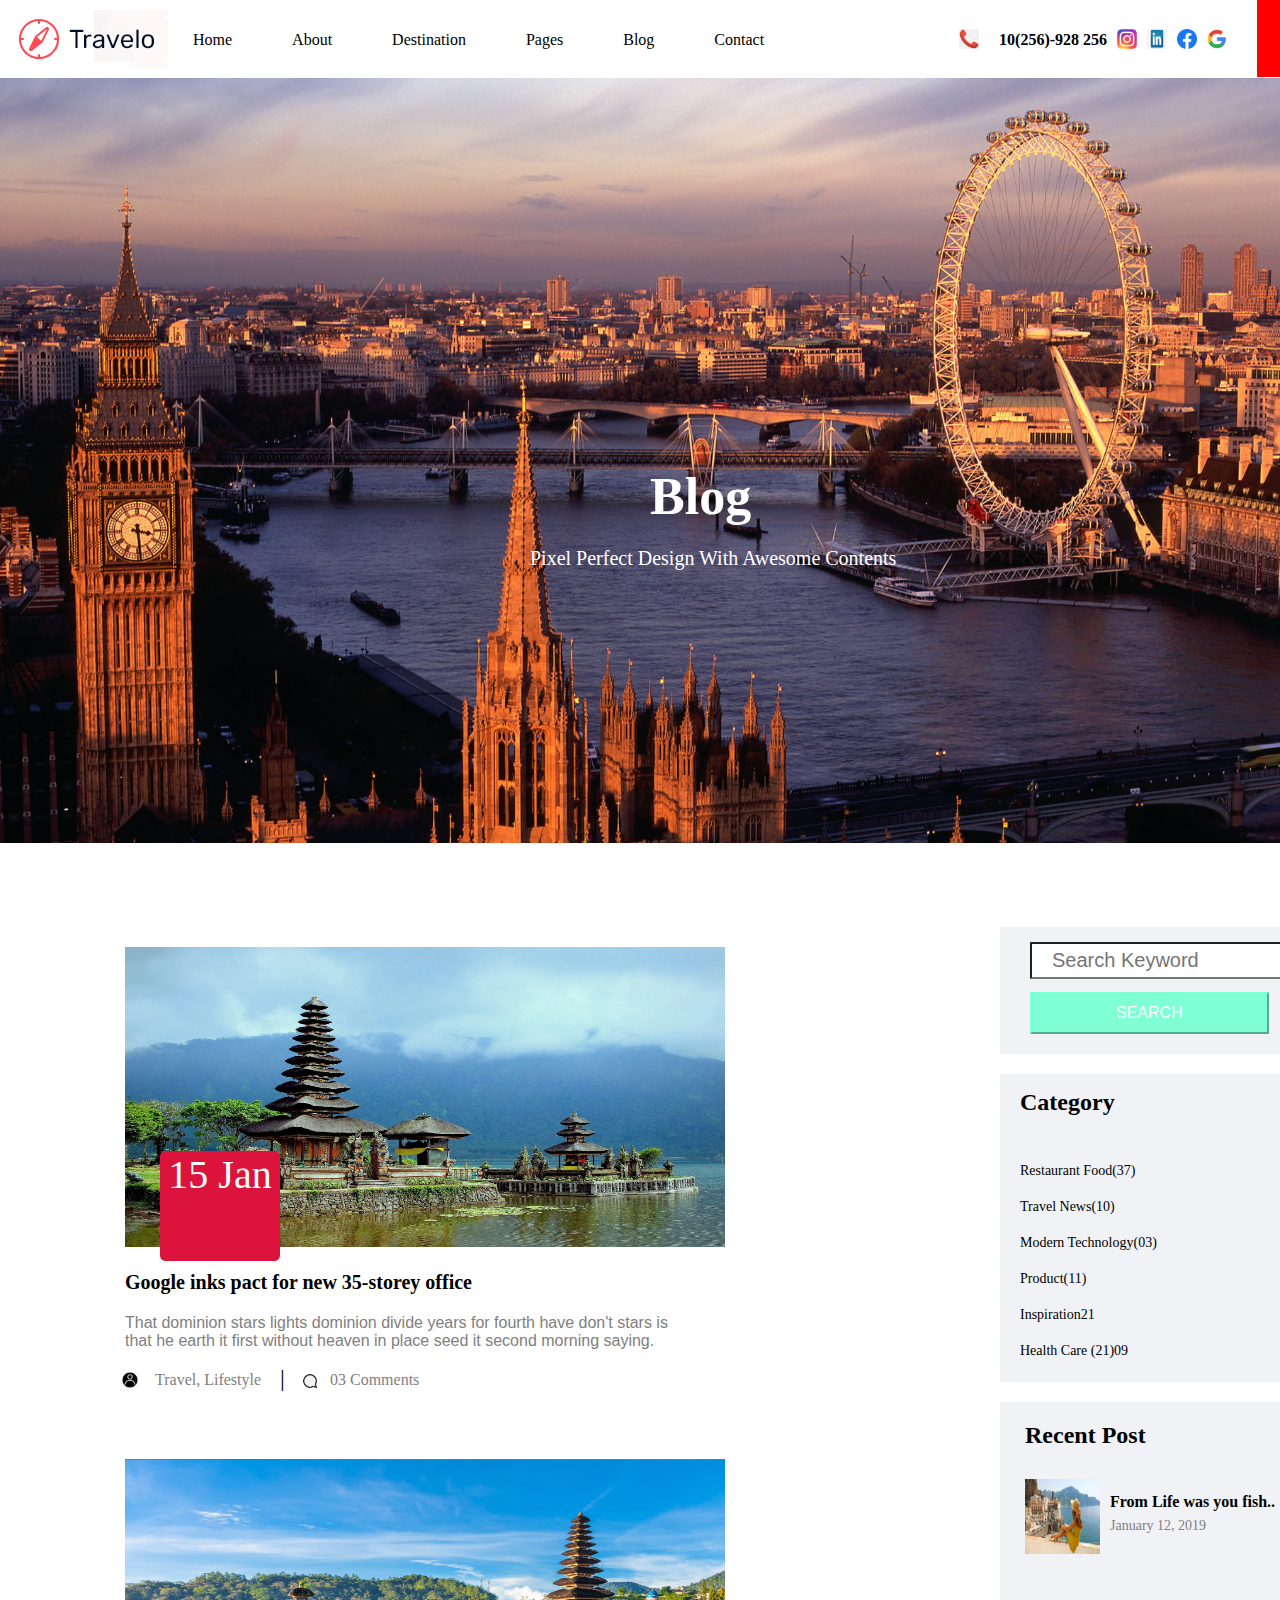
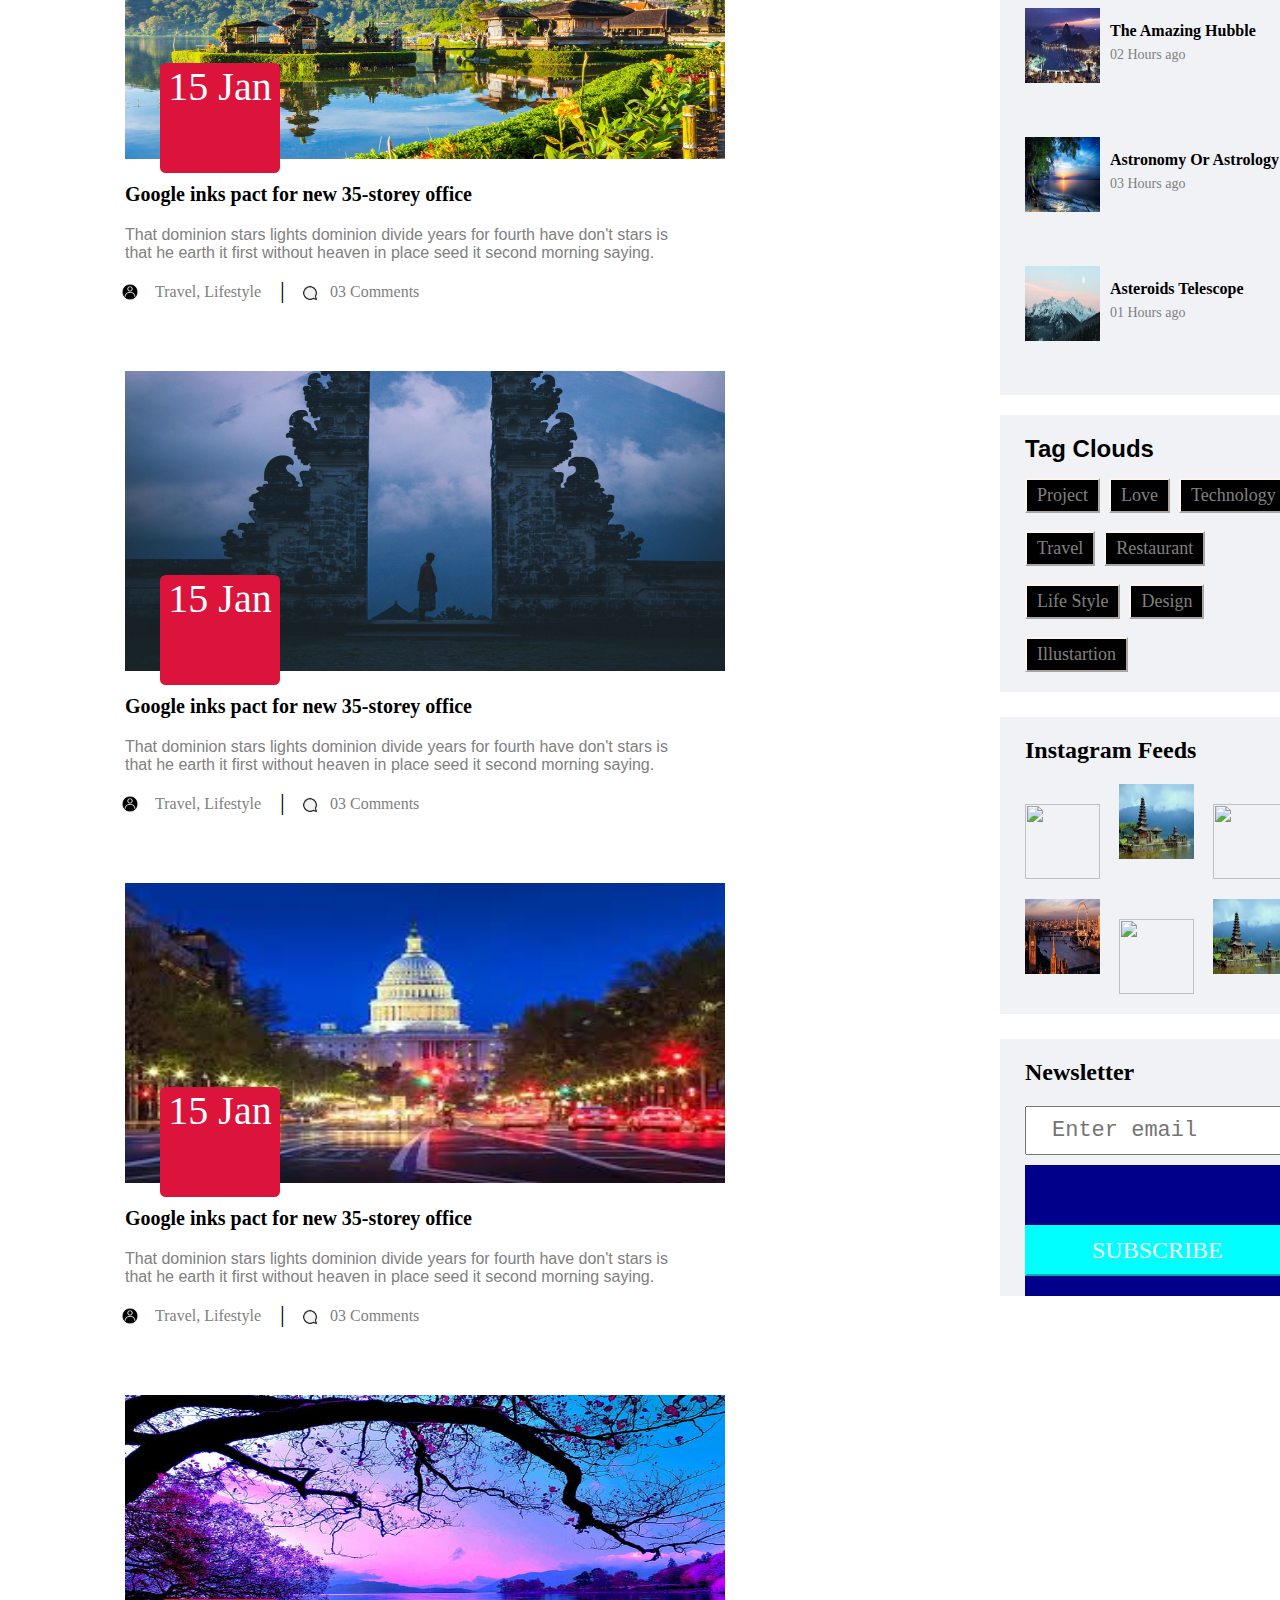
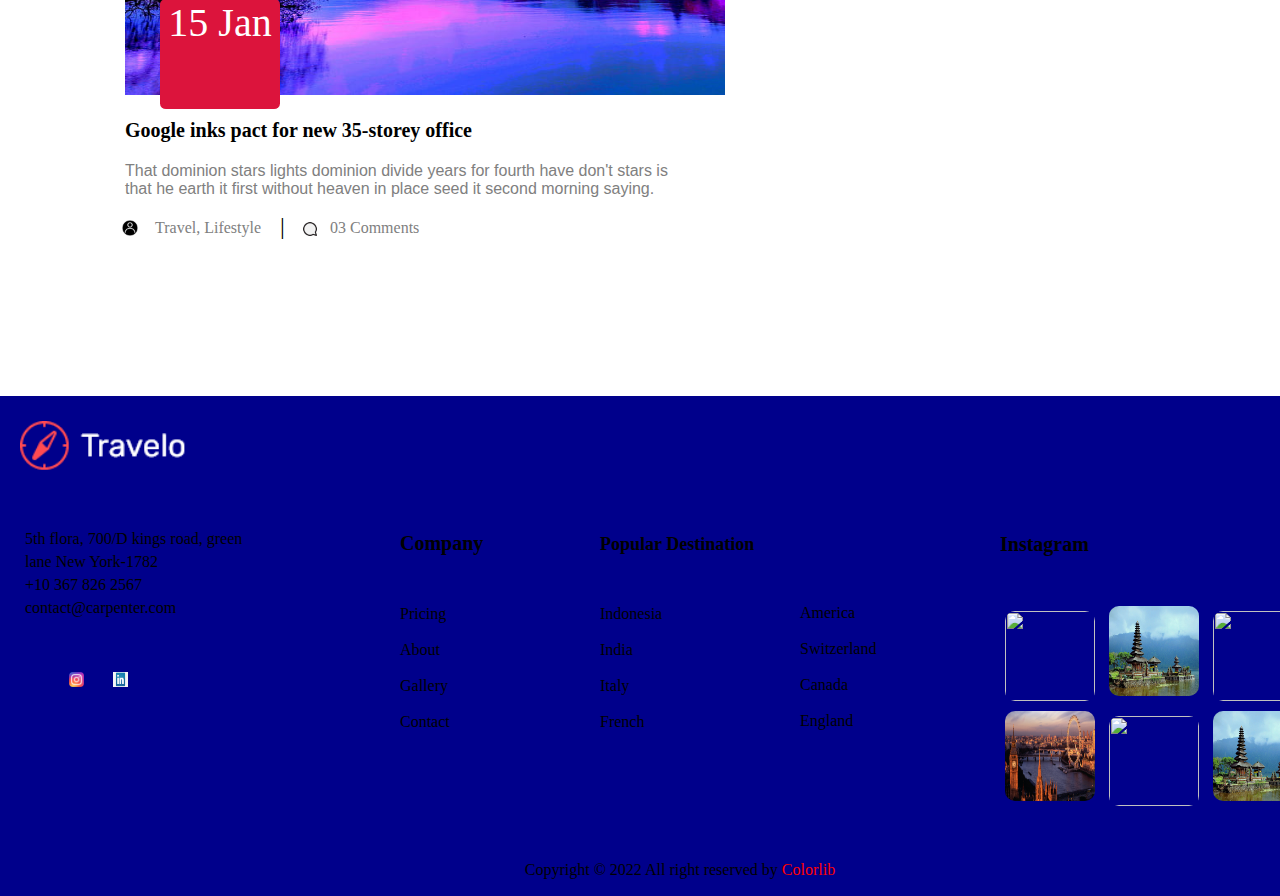
==== commit 12d02894: "Update blog.html" ====
--- a/UTS/blog.html
+++ b/UTS/blog.html
@@ -6,7 +6,7 @@
   <meta name="robots" content="noindex, nofollow">
   <title> Colorlib </title>
   <link rel="stylesheet" type: "text/css" href= "css/UTS.css">
-   <link href="CSS/Blog.css" rel="stylesheet" type="text/css">
+   <link href="css/blog.css" rel="stylesheet" type="text/css">
   <link href="img/favicon.ico" rel="shortcut icon">
    <link href="img/colorlib-logo-top-1.png" rel="icon">
 </head>
@@ -19,7 +19,7 @@
 	 </div>
     <nav>
 	  <ul>
-	   <li><a href="UTS.html"> Home </a></li>
+	   <li><a href="index.html"> Home </a></li>
 	   <li><a href="#"> About </a></li>
 	   <li><a href="#"> Destination </a></li>
 	   <li><a href="#">Pages </a>
@@ -34,7 +34,7 @@
 		 <li><a href="#">Single-Blog</a></li>
 		</ul>
 	   </li>
-	   <li><a href="Contact.html">Contact</a></li>
+	   <li><a href="contact.html">Contact</a></li>
       </ul>
 	  
 	   <div class="kanan">
@@ -356,4 +356,4 @@
         </div>
         </footer>
     
-</html>+</html>
--- a/UTS/css/blog.css
+++ b/UTS/css/blog.css
@@ -0,0 +1,399 @@
+* {margin: 0; padding: 0;
+}
+
+.container{
+    width: 1360px;
+    margin: auto;
+}
+
+
+.Bagian_Slider img{
+    width: 100%;
+    margin-bottom: 100px;
+}
+
+.Bagian_Slider h1{
+    color: white;
+    position: absolute;
+    margin-top: -480px;
+    font-size: 52px;
+    margin-left: 650px;
+}
+
+.Bagian_Slider p{
+    position: absolute;
+    margin-top: -400px;
+    color: white;
+    font-size: 20px;
+    
+    margin-left: 530px;
+}
+
+.Bagian_Kiri_Blog{
+    width: 600px;
+	margin-left: 100px;
+}
+
+.Bagian_Kiri_Blog img{
+    width: 600px;
+    height: 300px;
+    margin-bottom: 20px;
+	margin-left: 25px;
+}
+
+.Bagian_Kiri_Blog .Tanggal{
+    height: 110px;
+    width: 120px;
+    font-size: 40px;
+    position: absolute;
+    margin-top: -120px;
+    margin-left: 60px;
+    background-color: crimson;
+    font-family: fantasy;
+    text-align: center;
+    border-radius: 5%;
+}
+
+.Bagian_Kiri_Blog .Tanggal a{
+    color: white;
+    text-decoration: none;
+}
+
+.Bagian_Kiri_Blog .Tanggal:hover{
+    background-color: transparent;
+}
+
+.Bagian_Kiri_Blog .Tanggal a:hover{
+    color: crimson;
+}
+
+.Bagian_Kiri_Blog .Judul{
+    font-size: 20px;
+    font-family: cursive;
+    margin-bottom: 20px;
+    margin-left: 25px;
+}
+
+.Bagian_Kiri_Blog .Judul a{
+    text-decoration: none;
+    color: black;
+}
+
+.Bagian_Kiri_Blog .Judul a:hover{
+    color: crimson;
+}
+
+.Bagian_Kiri_Blog .Deskripsi{
+    margin-left: 25px;
+    margin-bottom: 20px;
+    margin-right: 20px;
+}
+
+.Bagian_Kiri_Blog .Deskripsi p{
+    color: grey;
+    font-family: 'Franklin Gothic Medium', 'Arial Narrow', Arial, sans-serif;
+    font-size: 16px;
+}
+
+.Bagian_Kiri_Blog .Info .Jenis img{
+    width: 20px;
+    height: 20px;
+    margin-left: 20px;
+    margin-bottom: 65px;
+}
+
+.Bagian_Kiri_Blog .Info .Jenis a{
+    margin-left: 15px;
+    margin-top: 1px;
+    text-decoration: none;
+    color: grey;
+    position: absolute;
+}
+
+.Bagian_Kiri_Blog .Info .Jenis a:hover{
+    color: crimson;
+}
+
+.Bagian_Kiri_Blog .Info .Comment img{
+    width: 20px;
+    height: 20px;
+    margin-left: 200px;
+    margin-top: -88px;
+    position: absolute;
+}
+
+.Bagian_Kiri_Blog .Info .Comment a{
+    margin-left: 230px;
+    margin-top: -88px;
+    text-decoration: none;
+    color: grey;
+    position: absolute;
+}
+
+.Bagian_Kiri_Blog .Info .Comment a:hover{
+    color: crimson;
+}
+
+.Bagian_Kiri_Blog .Info .Garis p{
+    margin-left: 180px;
+    margin-top: -94px;
+    position: absolute;
+    font-size: 24px;
+}
+
+.Bagian_Kiri_Blog{
+    border-radius: 0px;
+    border-color: grey;
+}
+
+.Bagian_Kanan{
+    width: 320px;
+    margin-left: 900px;
+    margin-top: -2580px;
+    margin-bottom: 700px;
+}
+
+.Bagian_Kanan .Bagian_Search_Keyword{
+    background-color: #f1f2f6;
+}
+
+.Bagian_Kanan .Bagian_Search_Keyword .Bagian_Keyword input{
+    margin-left: 30px;
+    margin-top: 15px;
+    margin-bottom: 25px;
+    font-size: 20px;
+    padding-left: 20px;
+    padding-top: 5px;
+    padding-bottom: 5px;
+    font-family: sans-serif;
+    border-radius: 0px;
+}
+
+.Bagian_Kanan .Bagian_Search_Keyword .Bagian_Search button{
+    margin-left: 30px;
+    font-size: 16px;
+    padding-left: 84px;
+    padding-top: 10px;
+    padding-bottom: 10px;
+    padding-right: 84px;
+    margin-top: -50px;
+    margin-bottom: 20px;
+    border-radius: 0px;
+    font-family: sans-serif;
+    background-color: aquamarine;
+    border-color: aquamarine;
+}
+
+.Bagian_Kanan .Bagian_Search_Keyword .Bagian_Search button a{
+    color: white;
+    text-decoration: none;
+}
+
+.Bagian_Kanan .Bagian_Search_Keyword .Bagian_Search button:hover{
+    background-color: crimson;
+    border-color: crimson;
+}
+
+.Bagian_Kanan .Bagian_Category{
+    background-color: #f1f2f6;    
+    margin-top: 20px;
+}
+
+.Bagian_Kanan .Bagian_Category .Bagian_Header_Category{
+    margin-left: 20px;
+}
+
+.Bagian_Kanan .Bagian_Category .Bagian_Header_Category h2{
+    font-size: 24px;
+    font-family: Georgia, 'Times New Roman', Times, serif;
+    padding-top: 15px;
+    margin-bottom: 40px;
+}
+
+.Bagian_Kanan .Bagian_Category .Bagian_Pilihan_Category{
+    margin-left: 20px;
+    padding-bottom: 5px;
+    padding-top: 5px;
+}
+
+.Bagian_Kanan .Bagian_Category .Bagian_Pilihan_Category a{
+    text-decoration: none;
+    color: black;
+    font-size: 14px;
+    font-family: cursive;
+}
+
+.Bagian_Kanan .Bagian_Category .Bagian_Pilihan_Category a:hover{
+    color: crimson;
+}
+
+.Bagian_Kanan .Bagian_Recent_Post{
+    background-color: #f1f2f6;
+    margin-top: 20px;
+}
+
+.Bagian_Kanan .Bagian_Recent_Post .Recent_Post h2{
+    padding-top: 20px;
+    margin-left: 25px;
+    margin-bottom: 30px;
+}
+
+.Bagian_Kanan .Bagian_Recent_Post .Bagian_Isi_Post img{
+    height: 75px;
+    width: 75px;
+    margin-left: 25px;
+    margin-bottom: 50px;
+}
+
+.Bagian_Kanan .Bagian_Recent_Post .Bagian_Isi_Post .Bagian_Judul_Post{
+    margin-left: 110px;
+}
+
+.Bagian_Kanan .Bagian_Recent_Post .Bagian_Isi_Post .Bagian_Judul_Post a{
+    margin-top: -115px;
+    position: absolute;
+    text-decoration: none;
+    color: black;
+    font-family: Georgia, 'Times New Roman', Times, serif;
+    font-size: 16px;
+}
+
+.Bagian_Kanan .Bagian_Recent_Post .Bagian_Isi_Post .Bagian_Judul_Post a:hover{
+    color: crimson;
+}
+
+.Bagian_Kanan .Bagian_Recent_Post .Bagian_Isi_Post .Tanggal_Post{
+    margin-left: 110px;
+}
+
+.Bagian_Kanan .Bagian_Recent_Post .Bagian_Isi_Post .Tanggal_Post p{
+    position: absolute;
+    margin-top: -90px;
+    color: grey;
+    font-family: cursive;
+    font-size: 14px;
+}
+
+.Bagian_Kanan .Bagian_Tag_Clouds{
+    margin-top: 20px;
+    background-color: #f1f2f6;
+    padding-bottom: 10px;
+}
+
+.Bagian_Kanan .Bagian_Tag_Clouds h2{
+    margin-left: 25px;
+    padding-top: 20px;
+    margin-bottom: 15px;
+    font-family: Verdana, Geneva, Tahoma, sans-serif;
+}
+
+.Bagian_Kanan .Menu_Pilihan{
+    margin-left: 25px;
+    padding-bottom: 10px;
+}
+
+.Bagian_Kanan .Menu_Pilihan button{
+    font-size: 18px;
+    font-family: fantasy;
+    margin-right: 5px;
+    text-decoration: none;
+    border-color: seashell;
+    background-color: black;
+    border-radius: 0px;
+    padding-left: 10px;
+    padding-right: 10px;
+    padding-top: 5px;
+    padding-bottom: 5px;
+}
+
+.Bagian_Kanan .Menu_Pilihan a{
+    color: grey;
+    text-decoration: none;
+}
+
+.Bagian_Kanan .Menu_Pilihan button:hover{
+    background-color: crimson;
+}
+
+.Bagian_Kanan .Menu_Pilihan a:hover{
+    color: white;
+}
+
+.Bagian_Kanan .Bagian_Instagram_Feeds{
+    background-color: #f1f2f6;
+    margin-top: 25px;
+    margin-bottom: 25px;
+}
+
+.Bagian_Kanan .Bagian_Instagram_Feeds h2{
+    margin-left: 25px;
+    padding-top: 20px;
+    padding-bottom: 20px;
+    font-size: 24px;
+}
+
+.Bagian_Kanan .Bagian_Instagram_Feeds .Foto_Instagram_Feeds img{
+    height: 75px;
+    width: 75px;
+    margin-left: 25px;
+    margin-right: -10px;
+}
+
+.Bagian_Kanan .Bagian_News_Letter{
+    margin-top: 25px;
+    background-color: #f1f2f6;
+}
+
+.Bagian_Kanan .Bagian_News_Letter .Newsletter h2{
+    margin-left: 25px;
+    padding-top: 20px;
+    padding-bottom: 20px;
+    font-size: 24px;
+}
+
+.Bagian_Kanan .Bagian_News_Letter .Bagian_Newsletter_Email{
+    margin-left: 25px;
+    margin-bottom: 10px;
+}
+
+.Bagian_Kanan .Bagian_News_Letter .Bagian_Newsletter_Email input{
+    padding-left: 25px;
+    padding-top: 10px;
+    padding-bottom: 10px;
+    font-size: 22px;
+    font-family: monospace;
+}
+
+.Bagian_Kanan .Bagian_News_Letter .Bagian_Subscribe{
+    padding-bottom: 10px;
+    margin-left: 25px;
+}
+
+.Bagian_Kanan .Bagian_News_Letter .Bagian_Subscribe button{
+    font-size: 24px;
+    font-family: fantasy;
+    padding-left: 65px;
+    padding-right: 65px;
+    padding-top: 10px;
+    padding-bottom: 10px;
+    border-radius: 0px;
+    background-color: aqua;
+    border-color: aqua;
+    margin-bottom: 10px;
+}
+
+.Bagian_Kanan .Bagian_News_Letter .Bagian_Subscribe button:hover{
+    background-color: crimson;
+    border-color: crimson;
+}
+
+.Bagian_Kanan .Bagian_News_Letter .Bagian_Subscribe a{
+    text-decoration: none;
+    color: white;
+}
+
+.Footer_Kiri1{
+	margin-top: 40px;
+    background-color:darkblue;
+    height: 500px;
+}